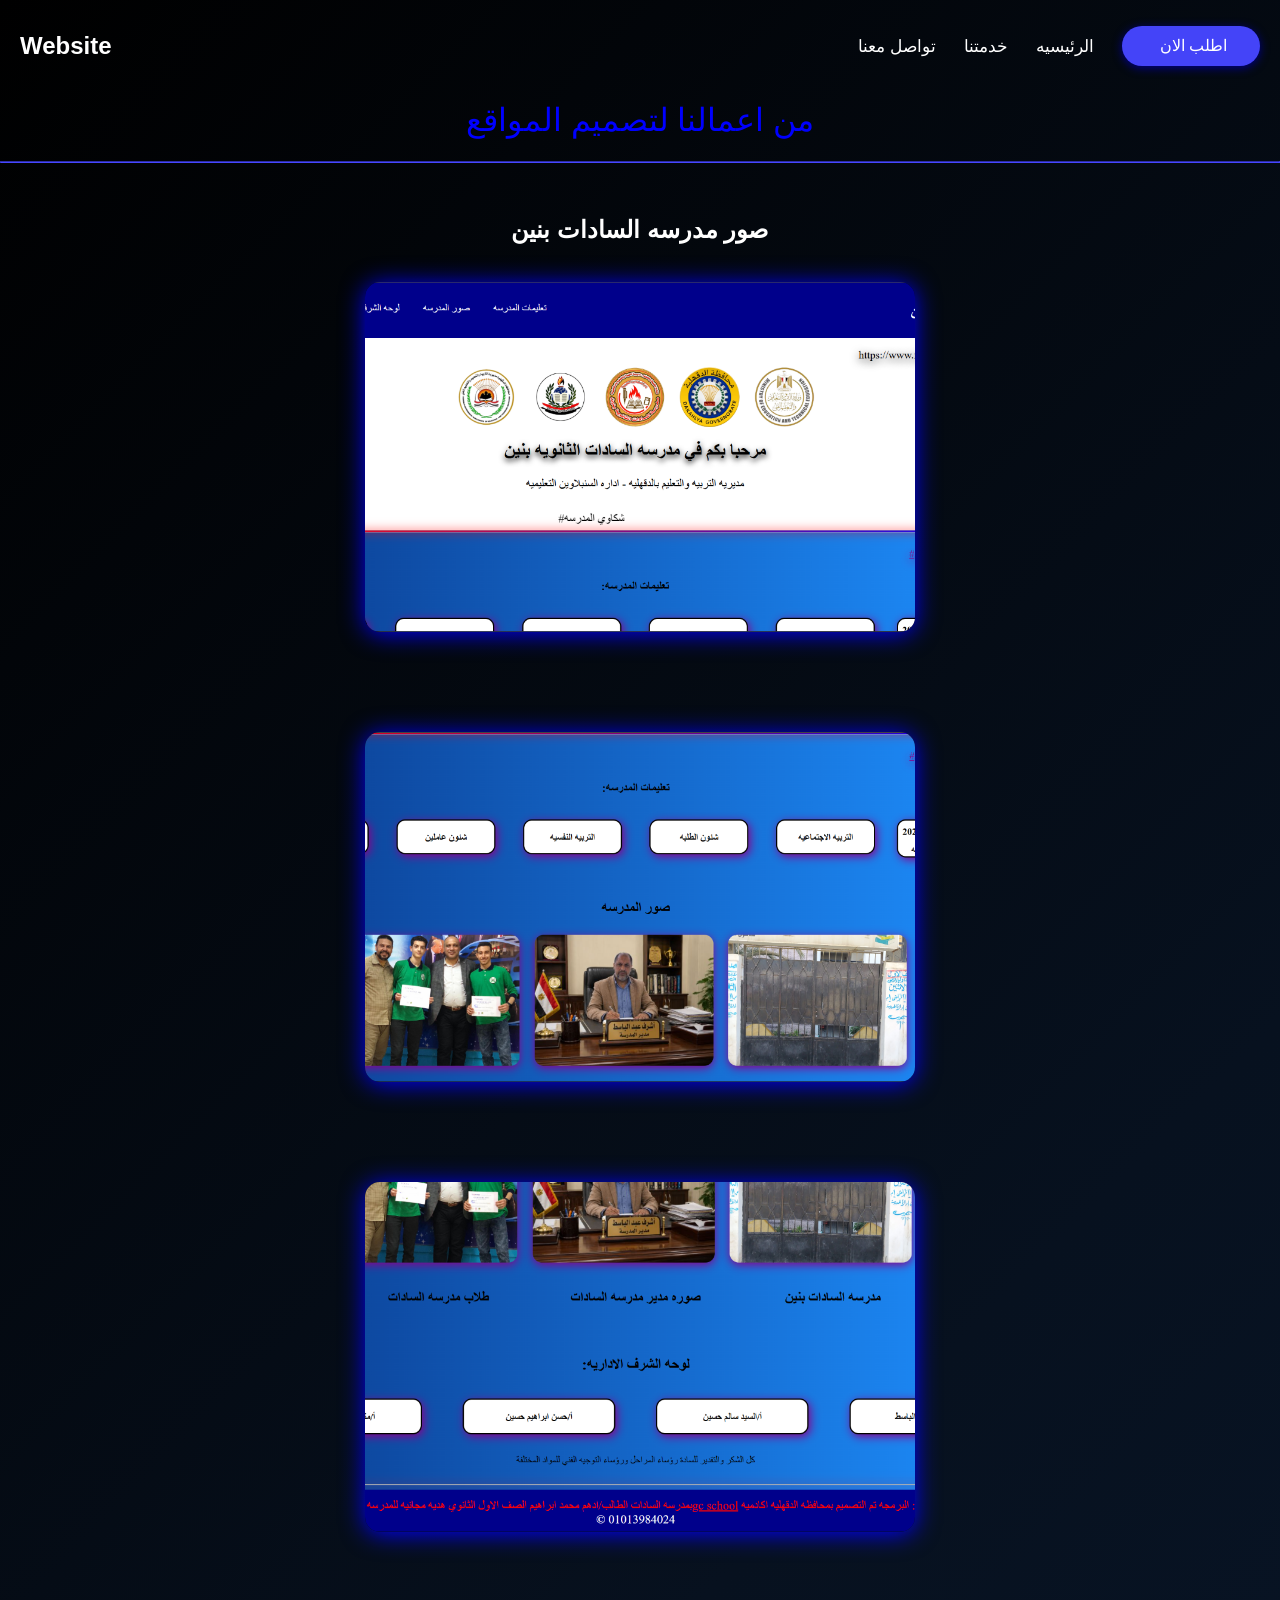
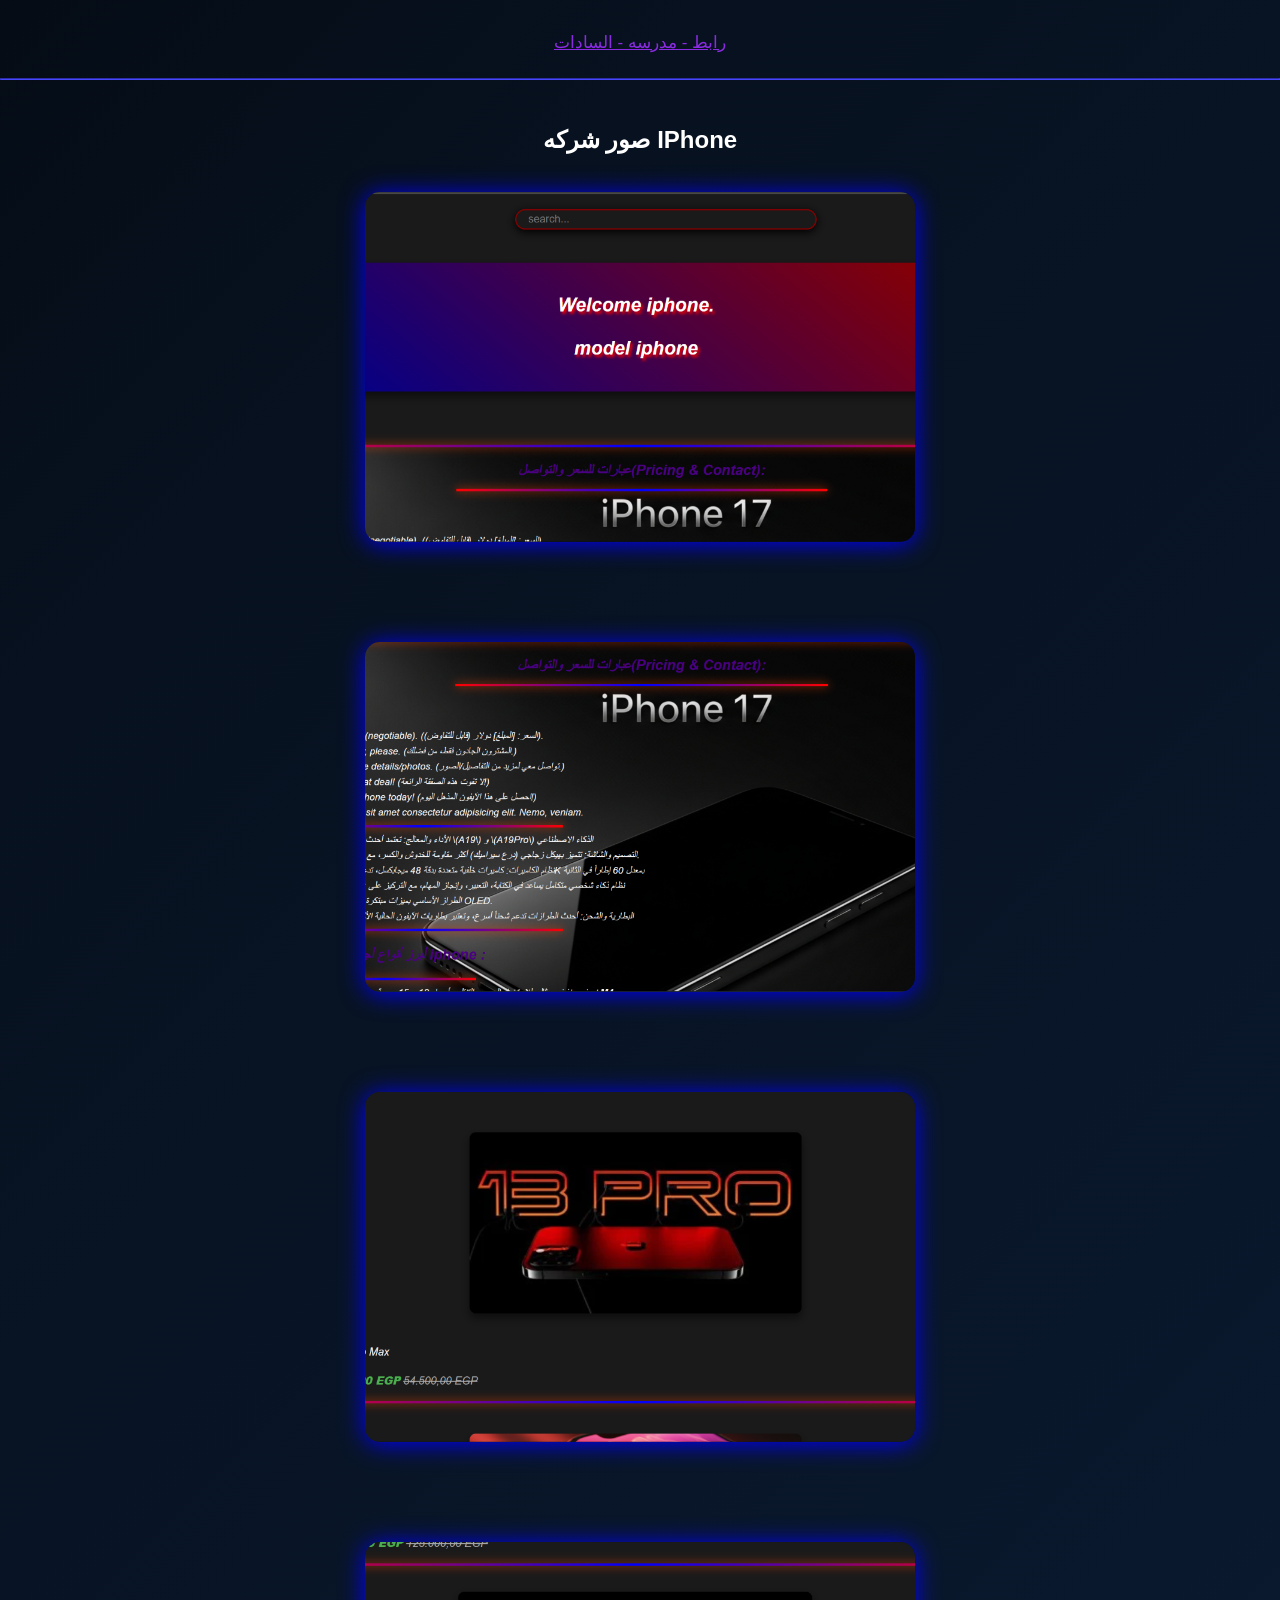
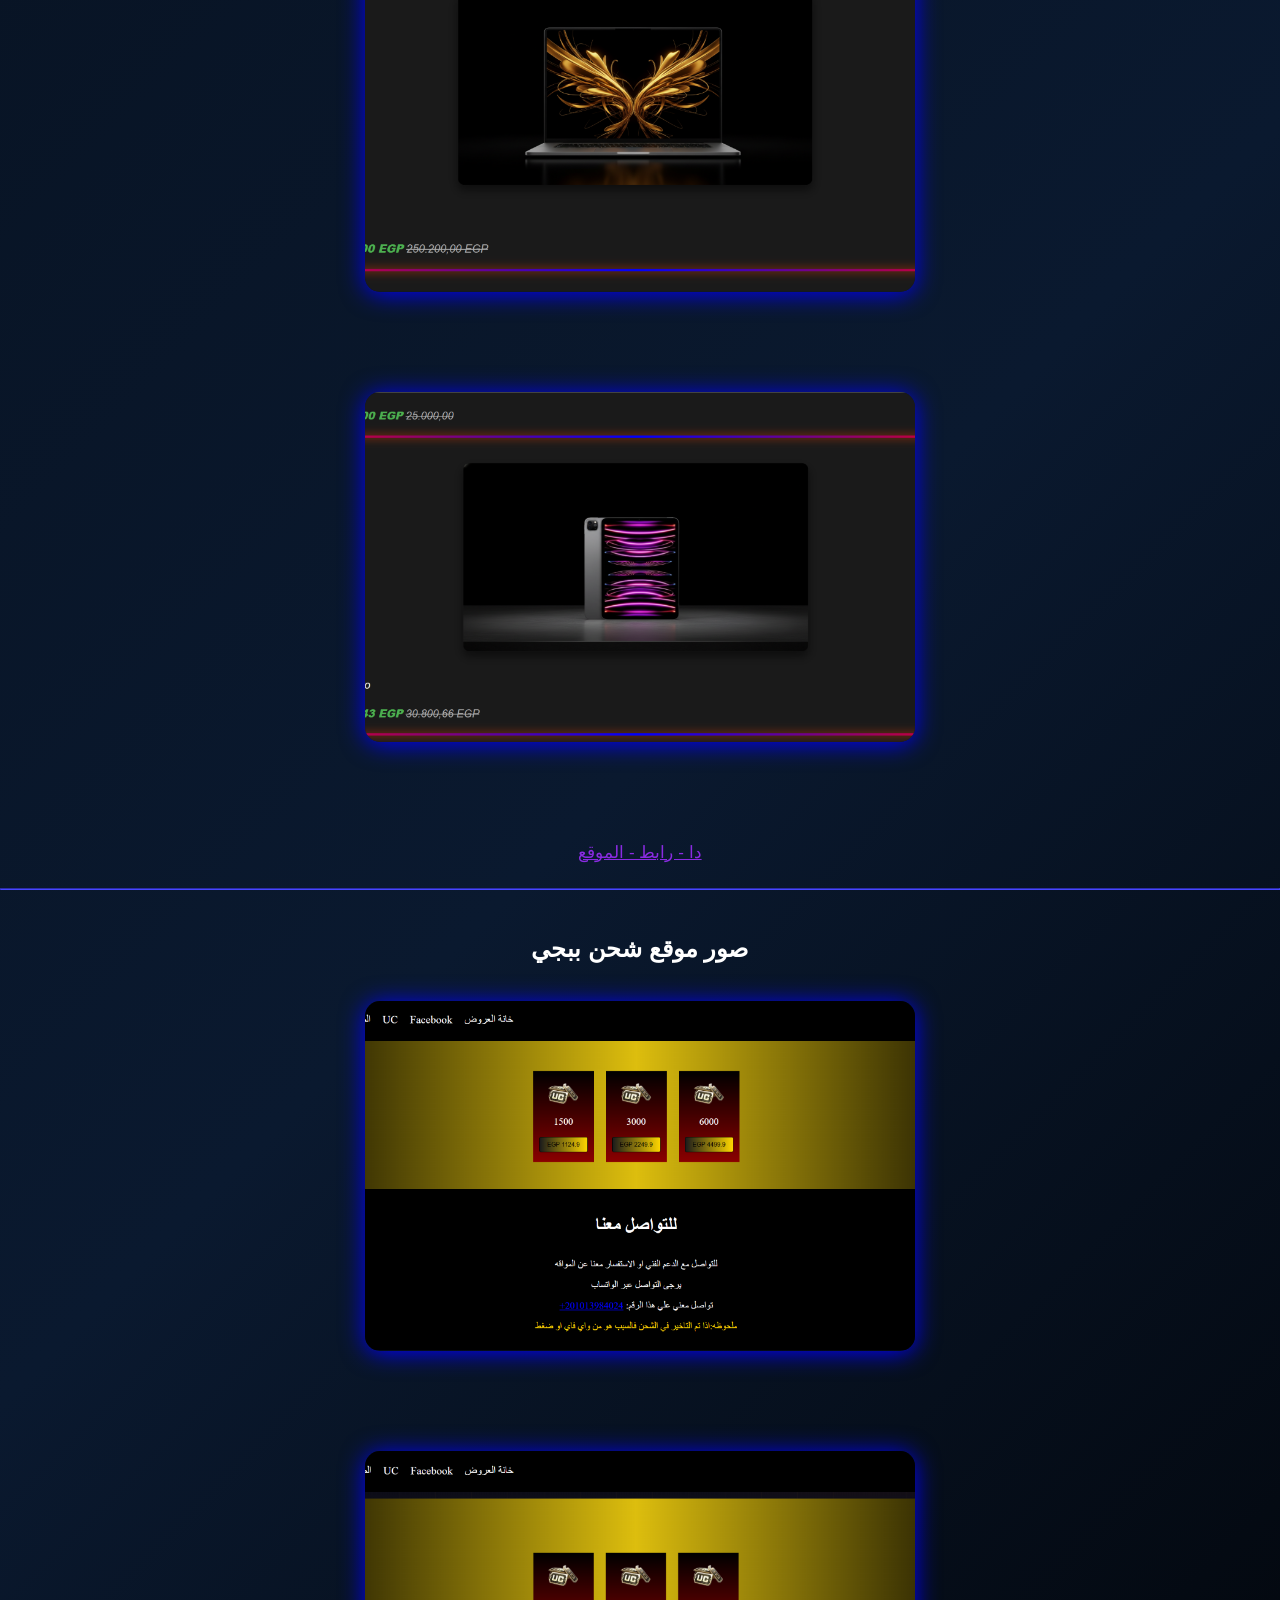
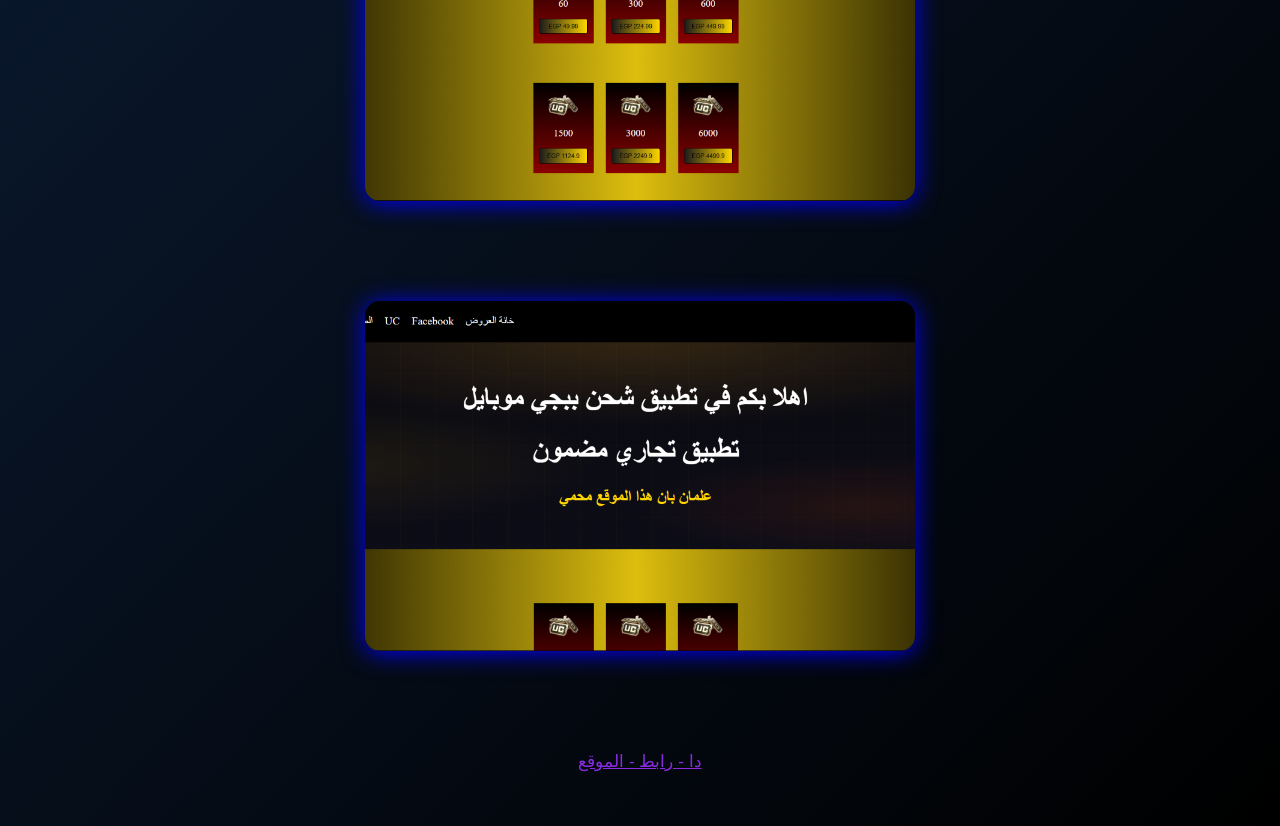
==== m.html @ 49b3e2da "dewt" ====
<!DOCTYPE html>
<html lang="ar">
<head>
    <meta charset="UTF-8">
    <meta name="viewport" content="width=device-width, initial-scale=1.0">
    <meta name="google-site-verification" content="_aU5YYXmU2YvGy8Y7TqDUoqO58o-6gWKZ0hLddtIbnk" />
    <title>Adham لانشاءالمواقع </title>
    <link rel="shortcut icon" href="favicon-16x16.png" type="image/x-icon">
    <link rel="stylesheet" href="go.css">
</head>
<body>
    <header>
    <nav class="navbar">
    <h2>Website</h2>

<div class="menu-toggle" id="menu-toggle">
☰
</div>

     <ul id="nav">
        <div class="f">
        <li><a href="" id="#u">تواصل معنا</a></li>
        
     <li><a href="https://www.gcschool.tech/">خدمتنا</a></li>
     <li><a href="index.html" >الرئيسيه</a></li>
    </div>
     <div class="cas">
     <li onclick="sendWhatsApp6()">اطلب الان</li>
     </div>
     
     </ul>
    </nav>
</header>

<h1 class="trpo">من اعمالنا لتصميم المواقع</h1>
<hr class="yuy">
<center>
<div class="er">
<h2 >صور مدرسه السادات بنين</h2>
<br>

<img class="doi" src="Screenshot 2026-05-18 142209.png" alt="">

<img class="doi" src="Screenshot 2026-05-18 142233.png" alt="">

<img class="doi" src="Screenshot 2026-05-18 142255.png" alt="">

<a class="dfg" href="https://el-sadat-school.vercel.app/">رابط - مدرسه - السادات</a>
<hr class="qw">
<br>
<h2>صور شركه IPhone</h2>
<br>
<img class="doi" src="Screenshot 2026-05-18 142635.png" alt="">

<img class="doi" src="Screenshot 2026-05-18 142654.png" alt="">

<img class="doi" src="Screenshot 2026-05-18 142712.png" alt="">

<img class="doi" src="Screenshot 2026-05-18 142740.png" alt="">

<img class="doi" src="Screenshot 2026-05-18 142755.png" alt="">
<a class="dfg" href="https://i-phone-apple.vercel.app/">دا - رابط - الموقع</a>
<hr class="qw">
<br>
<h2>صور موقع شحن ببجي</h2>
<br>


<img class="doi" src="Screenshot 2026-05-18 142606.png" alt="">

<img class="doi" src="Screenshot 2026-05-18 142522.png" alt="">

<img class="doi" src="Screenshot 2026-05-18 142456.png" alt="">


<a  class="dfg" href="https://el-bakre-store.vercel.app/">دا - رابط - الموقع</a>
<br>
<br>
<br>
<br>

</div>
</center>
<script src="ht.js"></script>
</body>
</html>
---- go.css ----
.navbar {
    display: flex;
    justify-content: space-between;
    align-items: center;
    /* background: black; */
 box-sizing: border-box;
padding: 10px 20px;
color: white;

  position: fixed;
  top: 0;
  left: 0;
  width: 100%;
  
  
}


body{
    margin: 0;
    padding: 0;
    font-family: Arial, sans-serif;
    padding-top: 80px;
    background: linear-gradient(
        135deg,
        #000000,
        #07111f,
        #0a192f,
        #000000
    );

    min-height: 100vh;
    color: white;
 
}

#nav {
    
    display: flex;
    list-style: none;
    gap: 28px;
    
}



a {
    text-decoration: none;
    color: white;
    font-size: 17px;
}

.cas {
width: 90px;
height: 20px;
background: rgb(68, 68, 248);
padding: 10px;
padding-left: 38px;
border-radius: 20px;
box-shadow: 0 2px 10px darkblue;
}

.f {
    padding-top: 10px;
    display: flex;
    gap: 28px;
}

.font {
    color: rgb(68, 68, 248);
    font-size: 17px;

     
}

.rer {
      text-align: center;

}

.e {
   margin: 0;
    font-size: 50px;
    /* font-weight: 200; */
    transform: scaleX(1.0);
}

.m {
    color: rgb(68, 68, 248);
    margin: 0;
}

.g {
   
    color: dimgray;
}

.j {
    color: dimgray;
    
}

.u {
    margin: 0;
}


.uo {
    width: 130px;
    height: 30px;
    background: rgb(68, 68, 248);
    padding-top: 15px;
    border-radius: 10px;
}

.l {
    align-items: center;
/* flex-wrap: wrap; */
justify-content: center;
gap: 20px;
    display: flex;
}

.ws {
    border: 1px solid white;
    width: 130px;
    height: 30px;
    border-radius: 10px;
    
    padding-top: 15px;
}

.ops {
    font-size: 23px;
    text-align: center;
    margin: 0;
}

.vo {
    width: 2%;
    border-color: rgb(68, 68, 248);
}



.p {
    text-align: left;
    padding-left: 100px;
}

.box{
    width: 250px;
    padding: 20px;
    background: rgba(255,255,255,0.03);
    border-radius: 20px;
    border: 1px solid rgba(255,255,255,0.1);
    /* backdrop-filter: blur(10px); */
}

.features{
    display: flex;
    justify-content: center;
    gap: 40px;
    flex-wrap: wrap;
    text-align: center;
    padding-right: 50px;
}

.box{
    width: 250px;
    color: white;
}

.menu-toggle{
    display: none;
    font-size: 30px;
    color: white;
    cursor: pointer;
}
.trpo {
    text-align: center;
    /* padding-top: 10px; */
    font-weight: 200;
    color: blue;
}

.doi {
     width: 550px;
     height: 350px;
     border-radius: 15px;
     box-shadow: 0 2px 25px blue;
    display: block;
     margin-bottom: 100px;
     transition: transform  0.3s ease-in-out;
     object-fit: cover;
     
}

.doi:hover {
    transform: scale(1.05);
}


.er {
    padding-top: 25px;
  
    
}

.dfg {
    color:blueviolet;
    text-decoration:underline;
    
    
}
.qw {
    border-color: rgb(68, 68, 248);
    
    margin-top: 25px;
}

.yuy {
    border-color: rgb(68, 68, 248);
}
/* موبايل */
@media(max-width:768px){

    .menu-toggle{
        display: block;
    }

    .navbar{
    background: black;
    z-index: 999;
    transition: all 0.9s ease-in-out; 
    box-shadow: 0 5px 15px blue;
}


.trpo {
    padding-top: 25px; 
}


    #nav{
        display: none;
        flex-direction: column;
        background: black;
        position: absolute;
        align-items: center;
        top: 70px;
        right: 0;
        width: 90%;
        padding: 20px;
        justify-content: center;
        text-align: center;
    }

    .doi {
        width: 350px;
        height: 250px;
    }

    .cas {
        width: 120px;
        padding-left: 10px;
    }

    #nav.active{
        display: flex;
    }

    .f{
        display: flex;
        flex-direction: column;
        gap: 20px;
        
    }

 
 
    .features {
        padding-right: 5px;
        padding-bottom: 35px;
    }

}
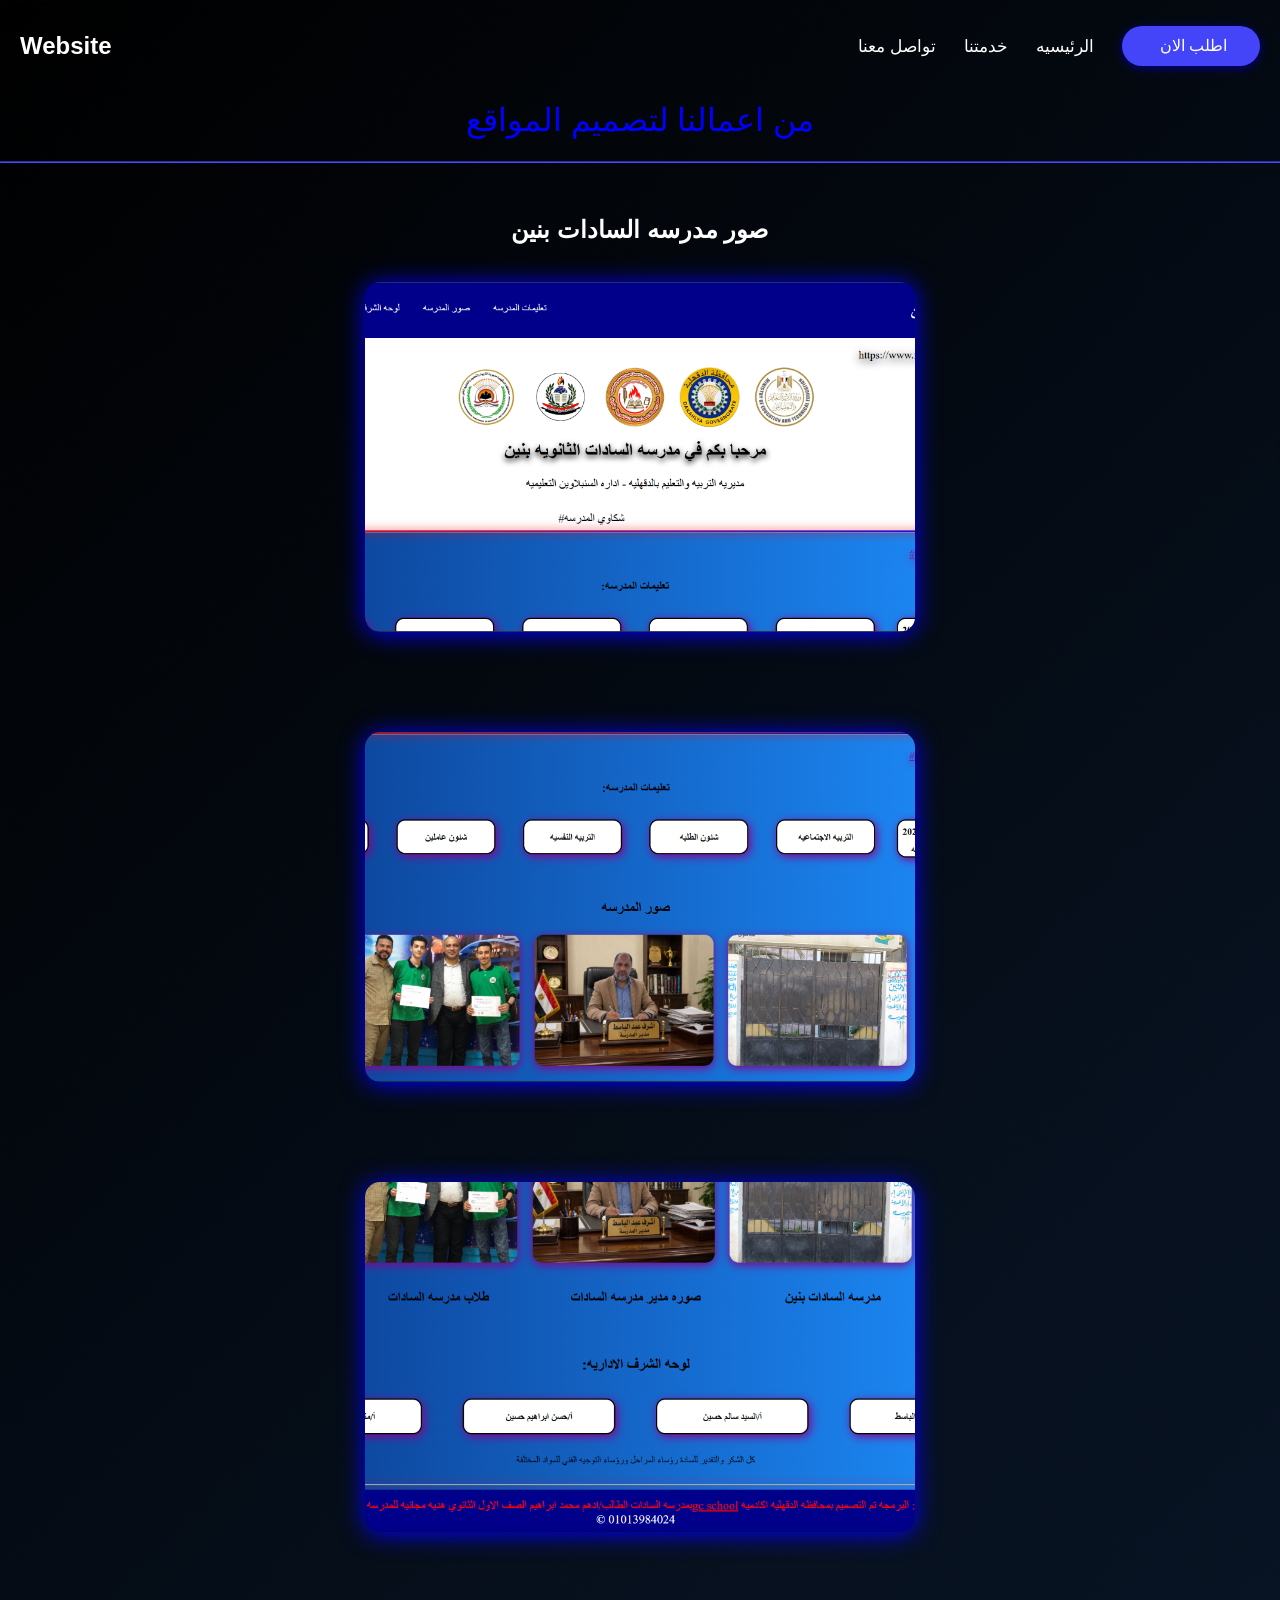
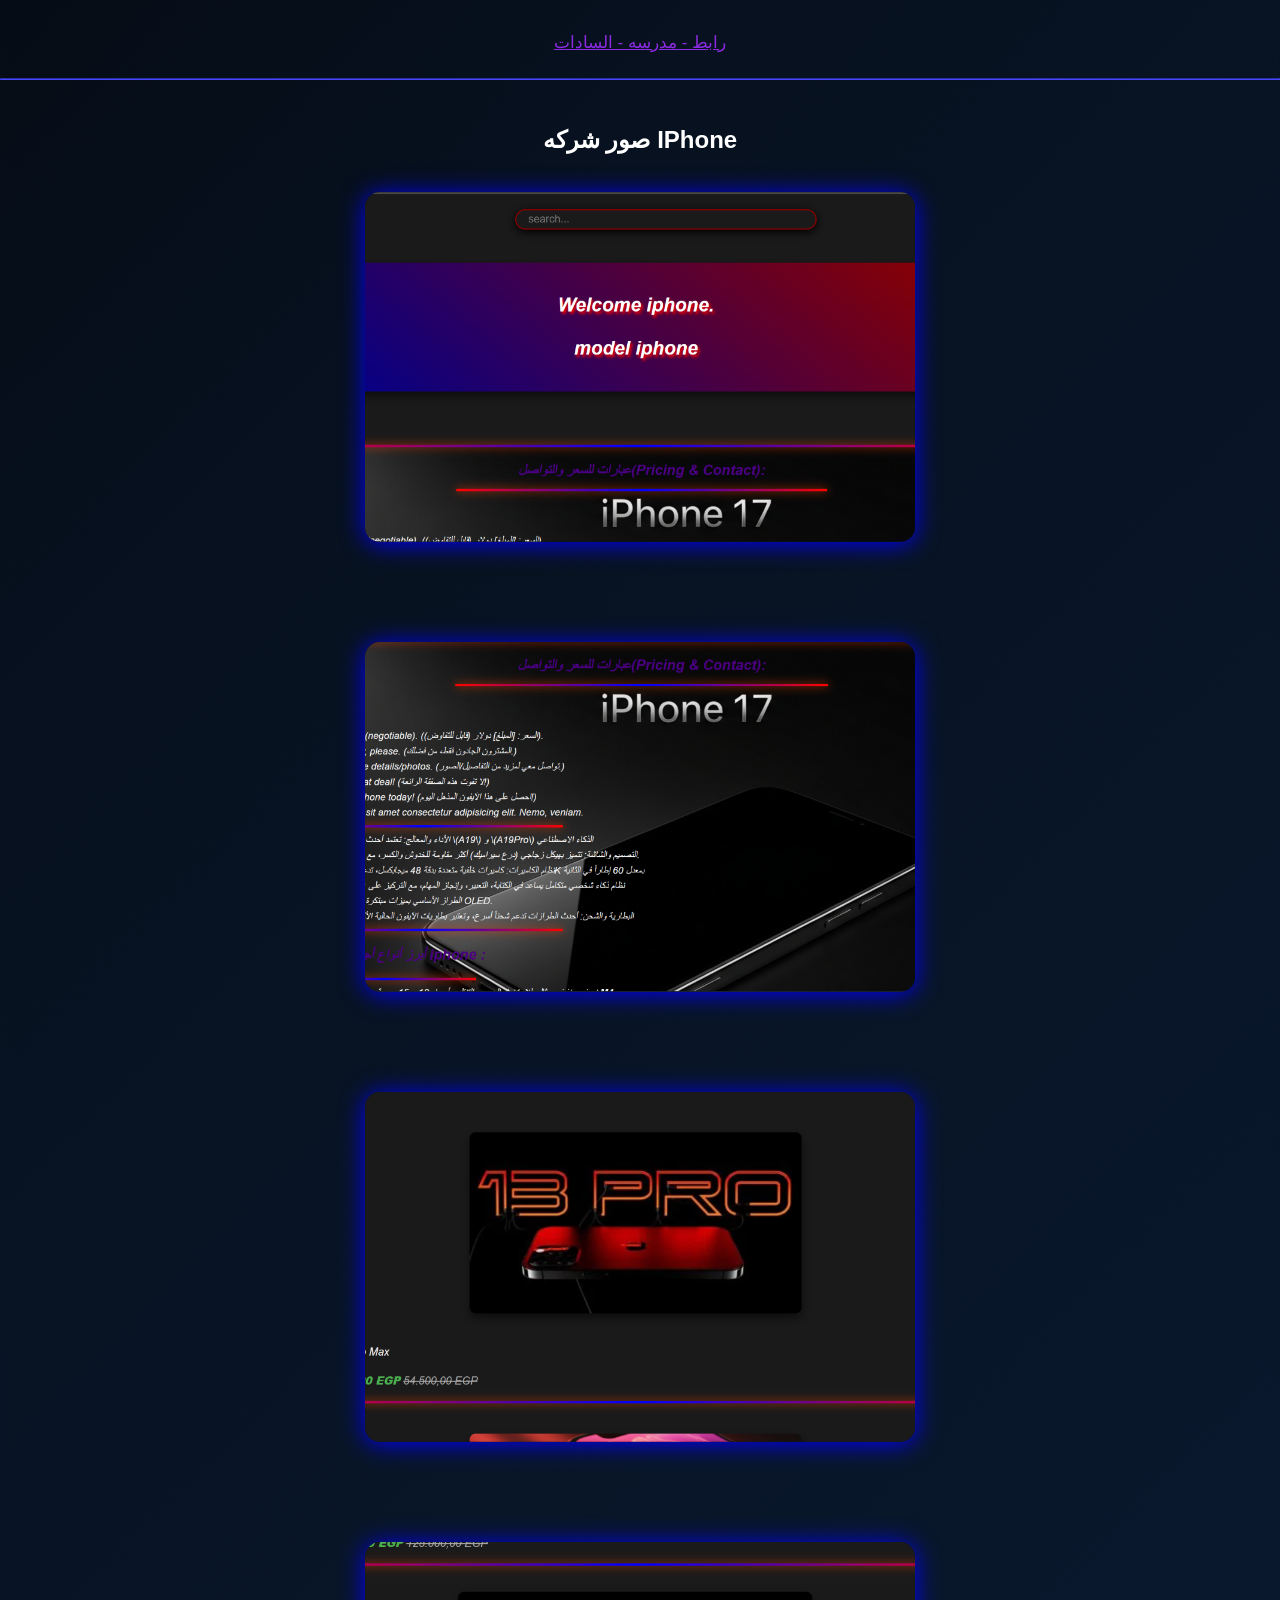
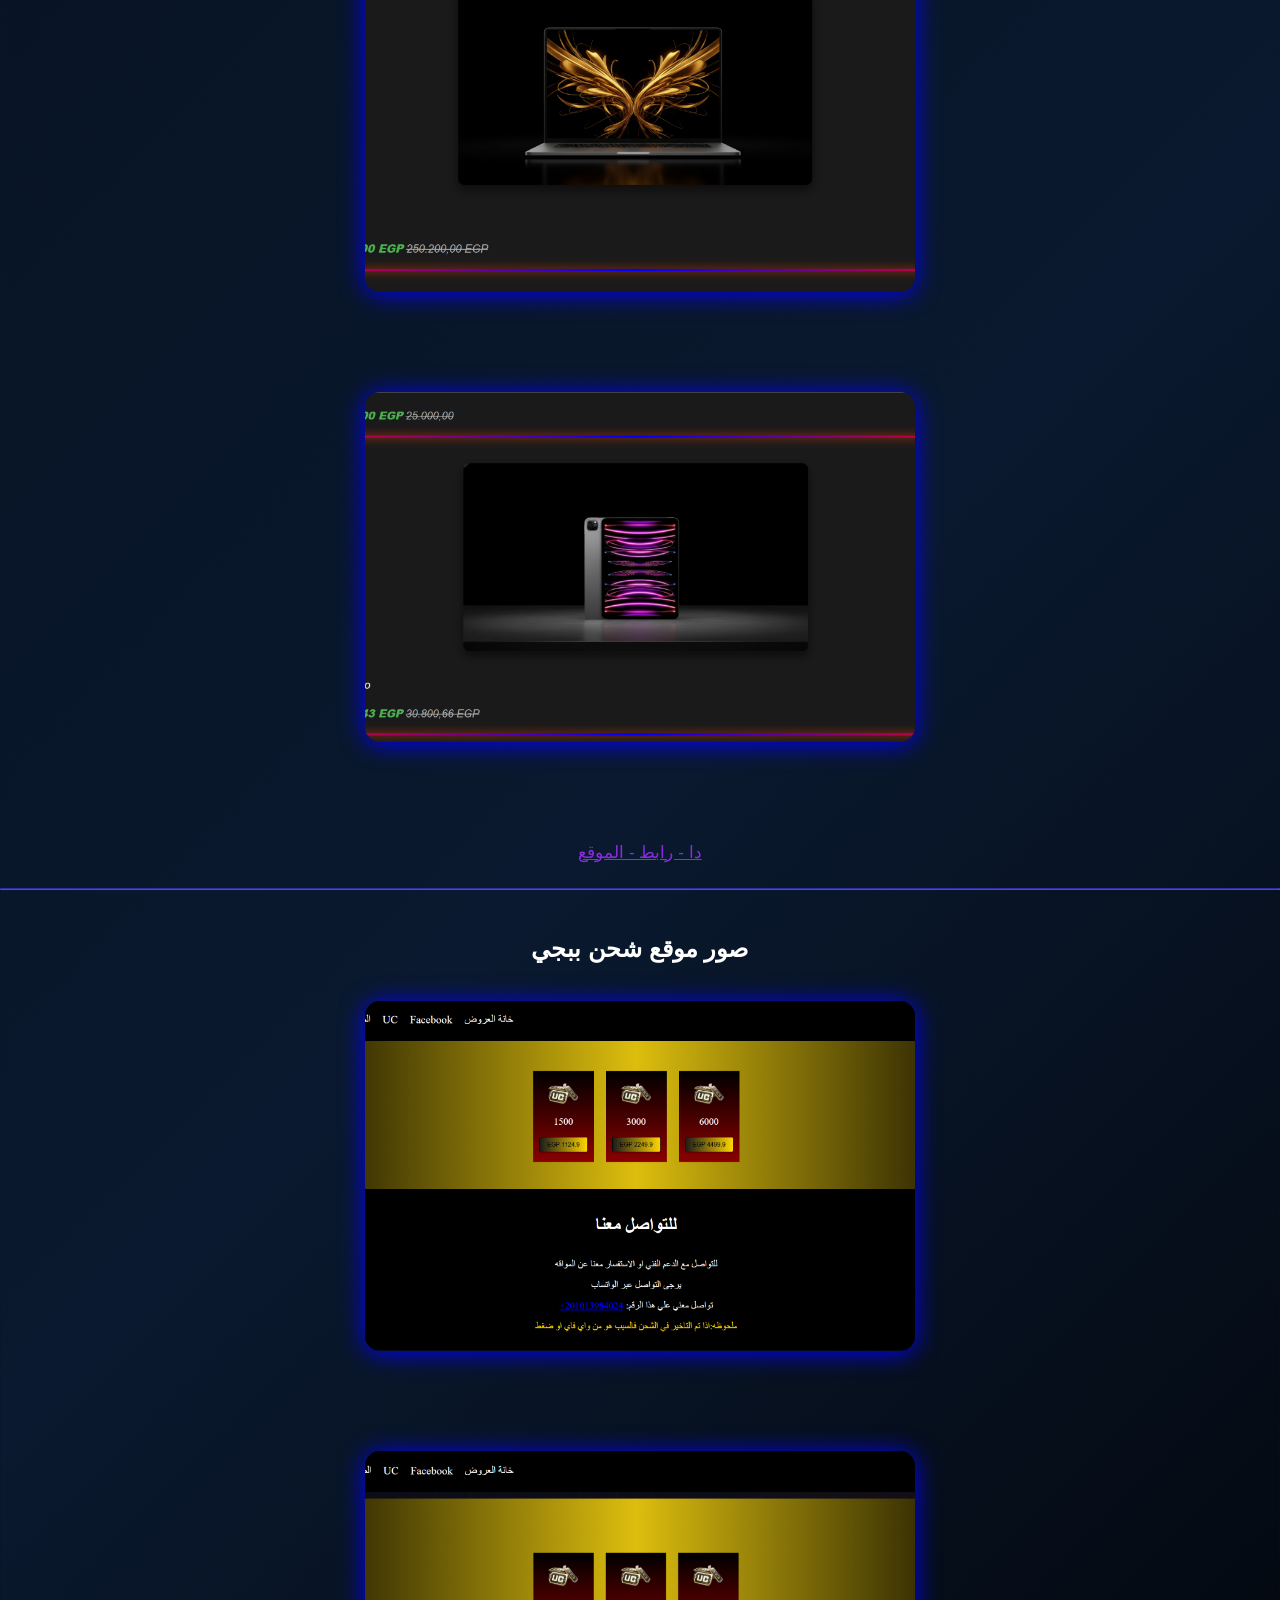
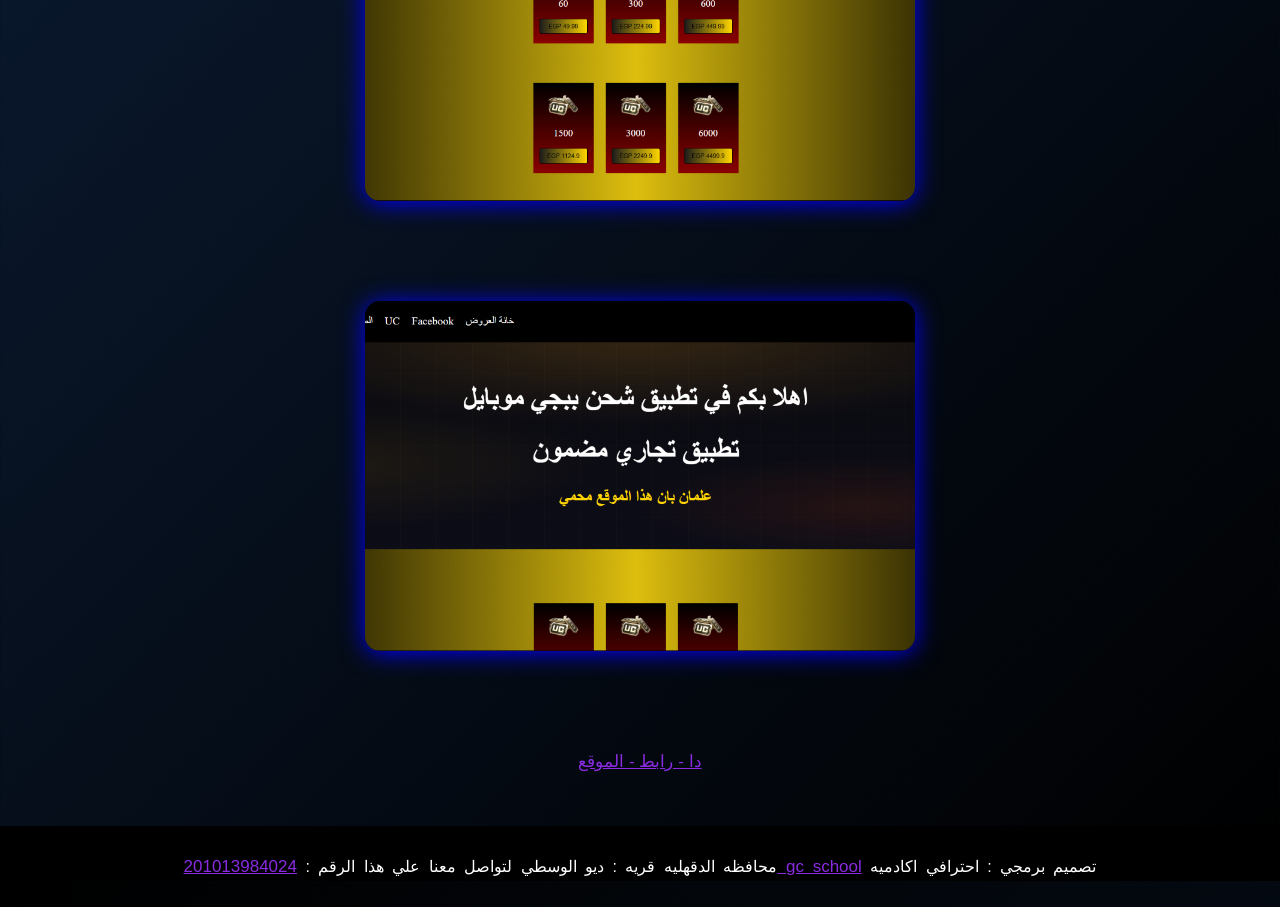
==== commit 19e3f55d: "cssd" ====
--- a/m.html
+++ b/m.html
@@ -78,7 +78,9 @@
 <br>
 <br>
 <br>
-
+<footer>
+    <p class="fre">محافظه الدقهليه قريه : ديو الوسطي لتواصل معنا علي هذا الرقم : <a class="dfg" href=""onclick="sendWhatsApp5()">201013984024</a><a class="dfg" href="https://www.gcschool.tech/"> gc school</a> تصميم برمجي : احترافي اكادميه </p>
+</footer>
 </div>
 </center>
 <script src="ht.js"></script>
--- a/go.css
+++ b/go.css
@@ -210,8 +210,13 @@
 .dfg {
     color:blueviolet;
     text-decoration:underline;
-    
-    
+    transition: all  0.6s ease-in;
+    
+}
+
+.dfg:hover {
+    color: red;
+    transform: scale(1.05);
 }
 .qw {
     border-color: rgb(68, 68, 248);
@@ -221,6 +226,18 @@
 
 .yuy {
     border-color: rgb(68, 68, 248);
+}
+footer {
+    background: black;
+    height: 50px;
+    padding-top: 5px;
+}
+
+.fre {
+    
+  word-spacing: 4px;
+ height: 50px;
+padding-top: 10px;
 }
 /* موبايل */
 @media(max-width:768px){
@@ -257,8 +274,8 @@
     }
 
     .doi {
-        width: 350px;
-        height: 250px;
+        width: 300px;
+        height: 230px;
     }
 
     .cas {
@@ -277,7 +294,9 @@
         
     }
 
- 
+    .fre {
+        box-shadow: 0 0 25px blue;
+    } 
  
     .features {
         padding-right: 5px;
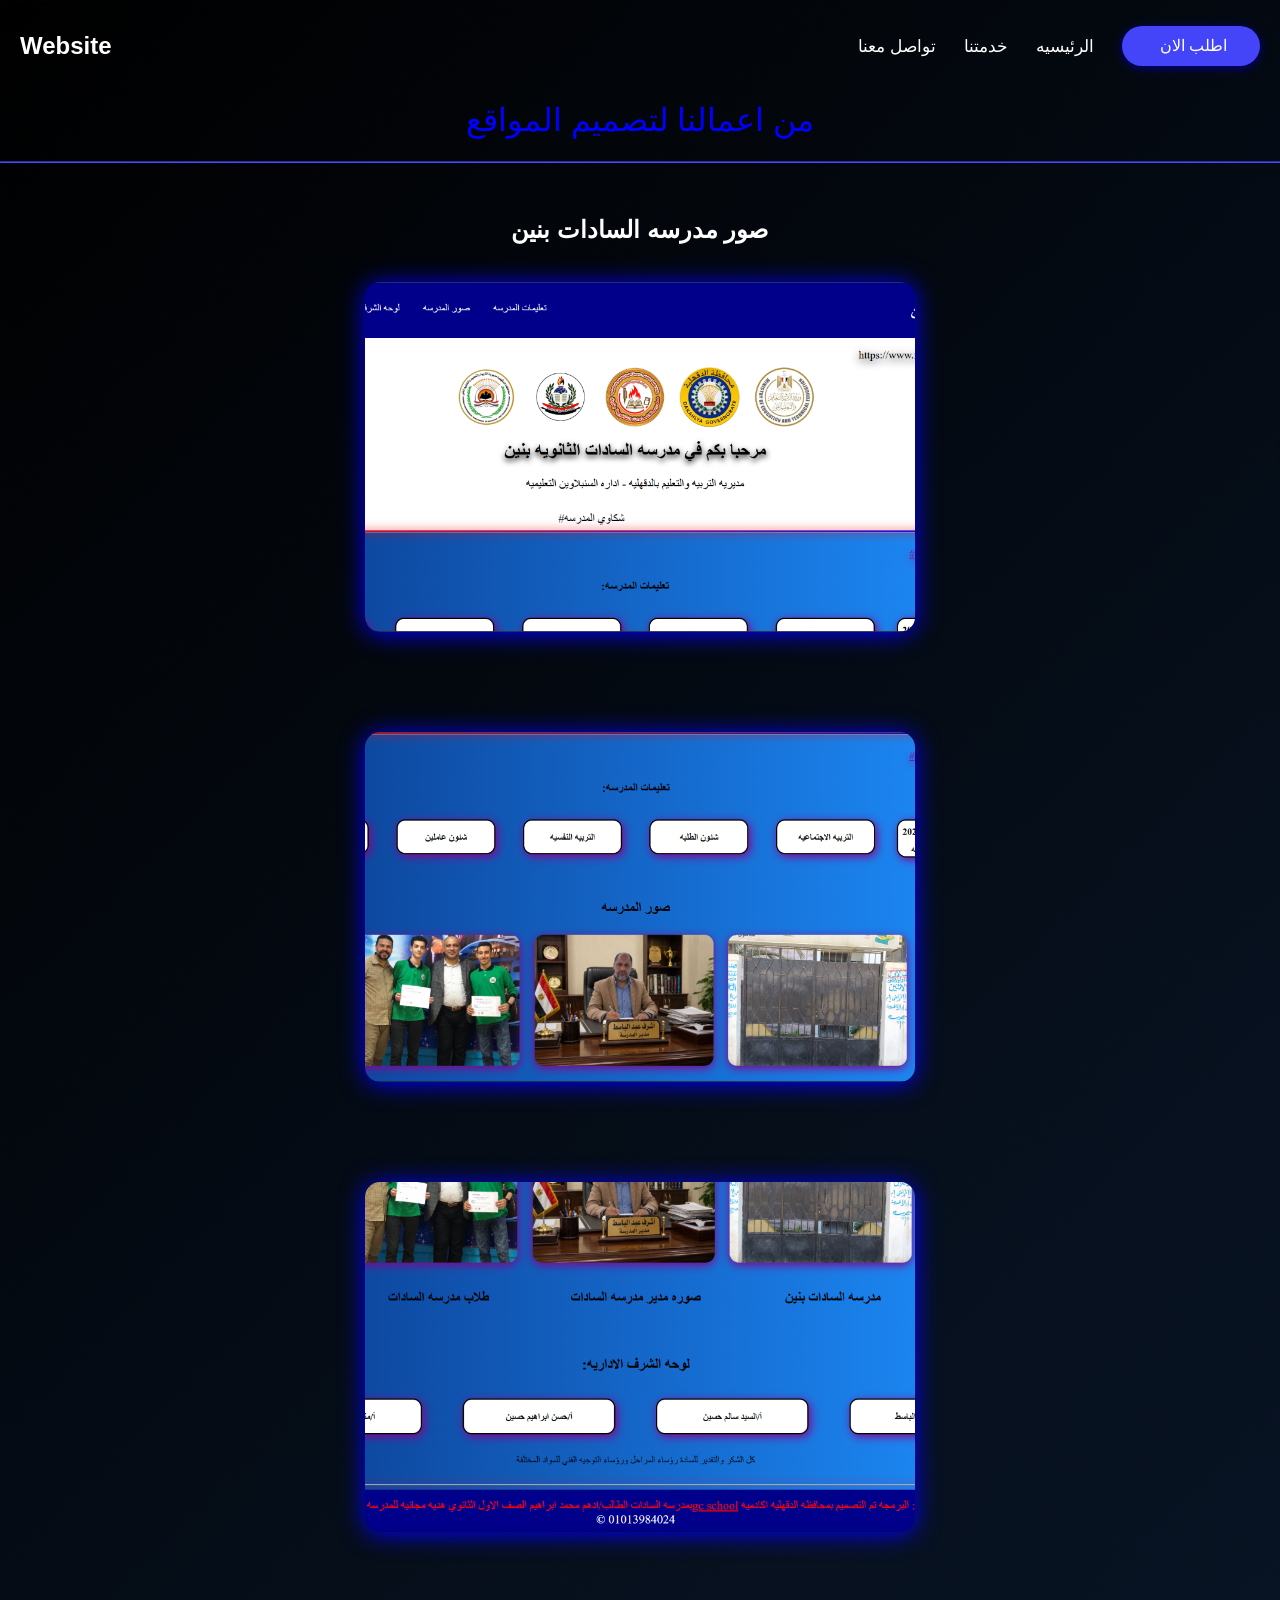
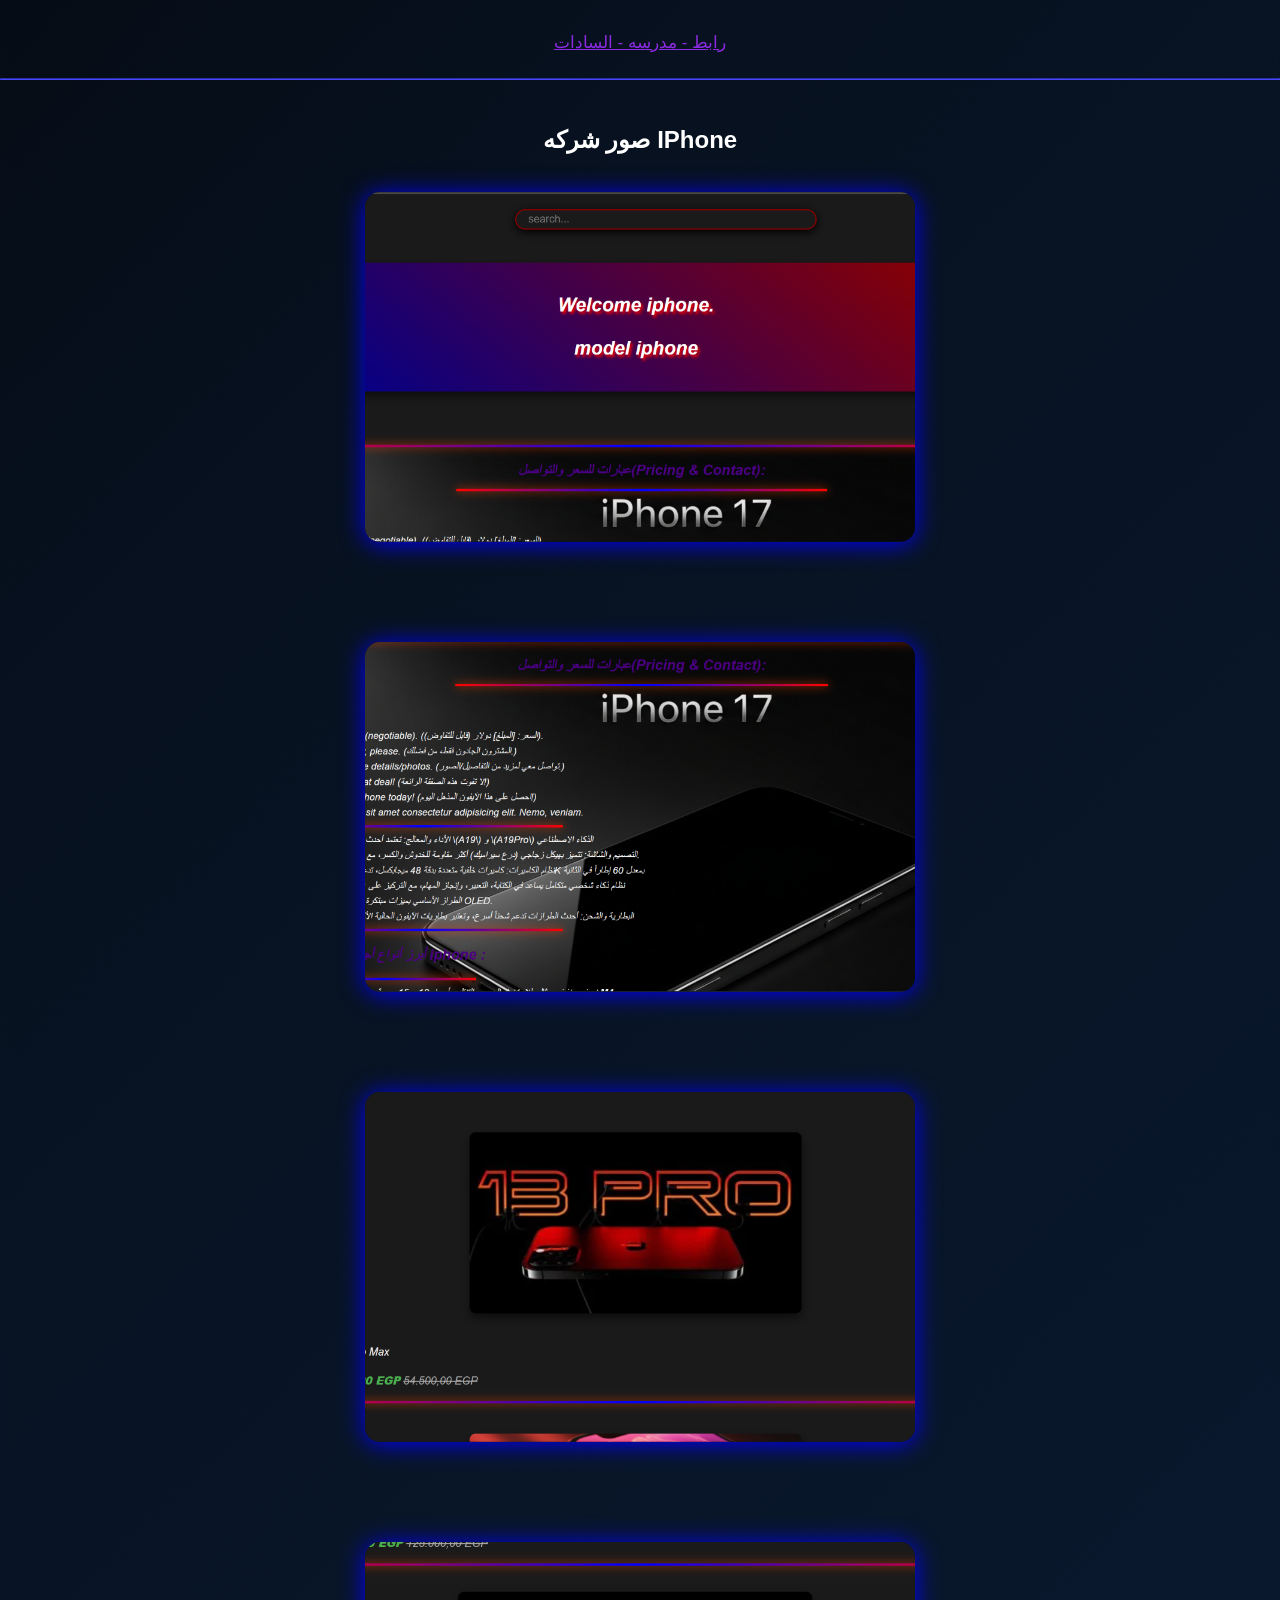
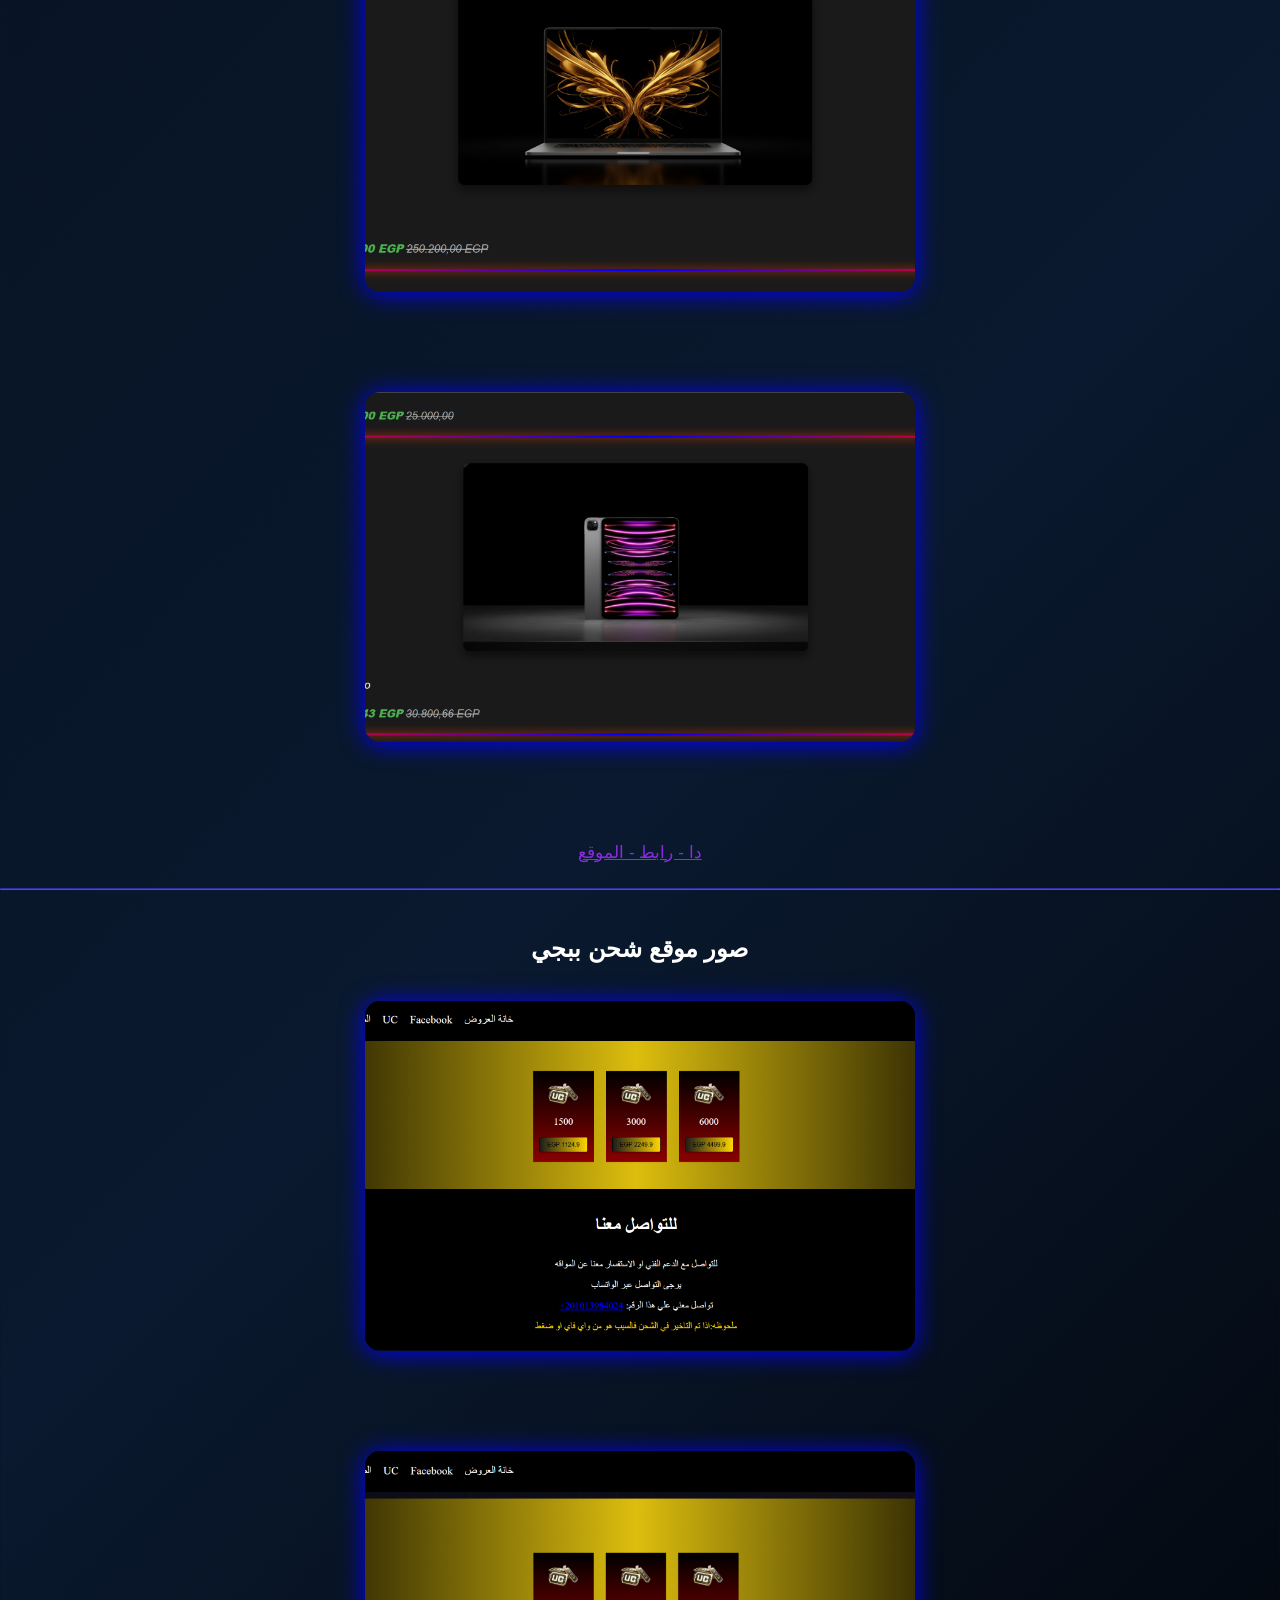
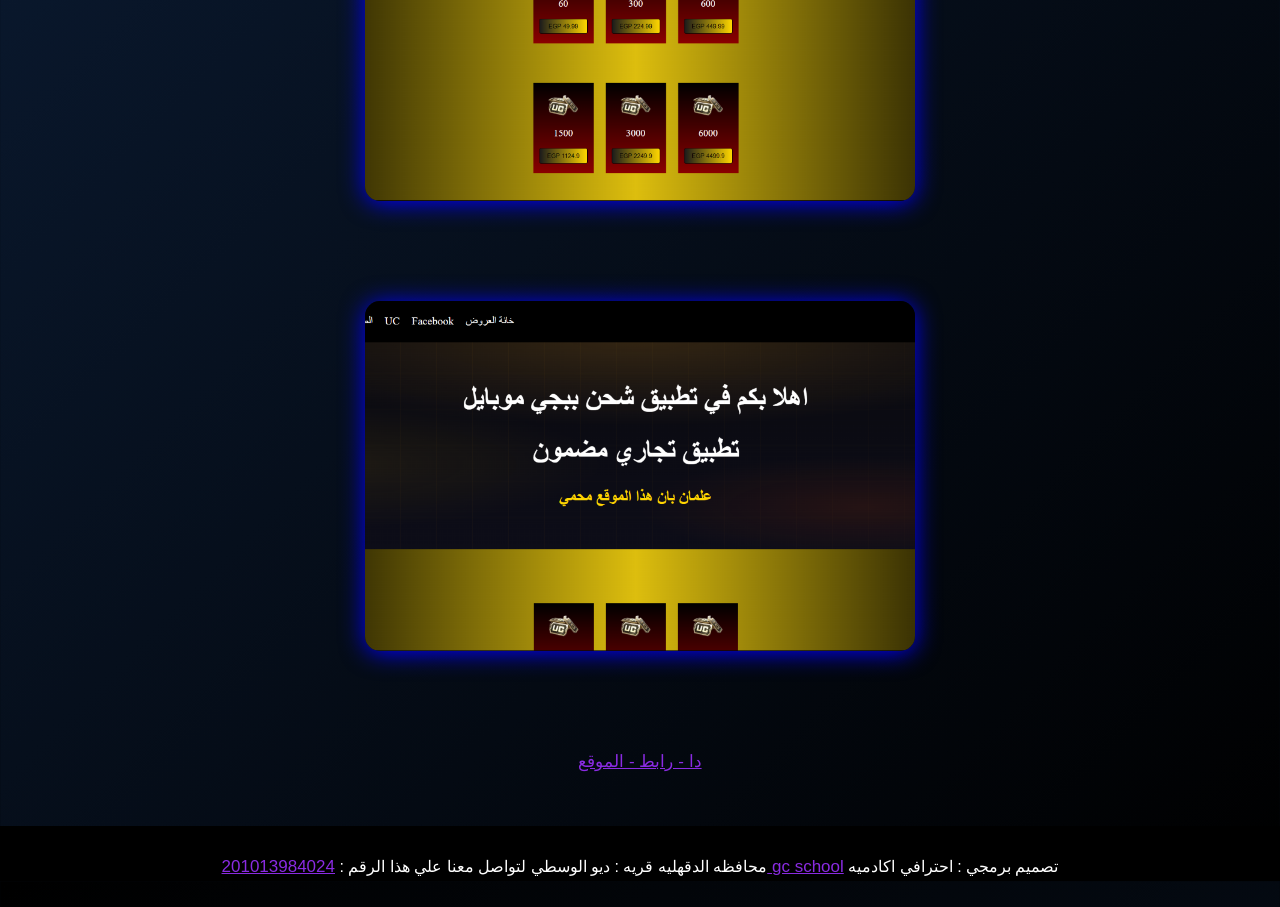
==== commit 033f123c: "tyur" ====
--- a/m.html
+++ b/m.html
@@ -79,7 +79,7 @@
 <br>
 <br>
 <footer>
-    <p class="fre">محافظه الدقهليه قريه : ديو الوسطي لتواصل معنا علي هذا الرقم : <a class="dfg" href=""onclick="sendWhatsApp5()">201013984024</a><a class="dfg" href="https://www.gcschool.tech/"> gc school</a> تصميم برمجي : احترافي اكادميه </p>
+    <p class="fre">محافظه الدقهليه قريه : ديو الوسطي لتواصل معنا علي هذا الرقم : <a class="dfg" onclick="sendWhatsApp5()">201013984024</a><a class="dfg" href="https://www.gcschool.tech/"> gc school</a> تصميم برمجي : احترافي اكادميه </p>
 </footer>
 </div>
 </center>
--- a/go.css
+++ b/go.css
@@ -231,11 +231,12 @@
     background: black;
     height: 50px;
     padding-top: 5px;
+    text-align: center;
 }
 
 .fre {
     
-  word-spacing: 4px;
+  
  height: 50px;
 padding-top: 10px;
 }
@@ -294,9 +295,14 @@
         
     }
 
-    .fre {
-        box-shadow: 0 0 25px blue;
-    } 
+     footer{
+    padding: 15px;
+  }
+
+  footer p{
+    font-size: 14px;
+    line-height: 25px;
+  }
  
     .features {
         padding-right: 5px;
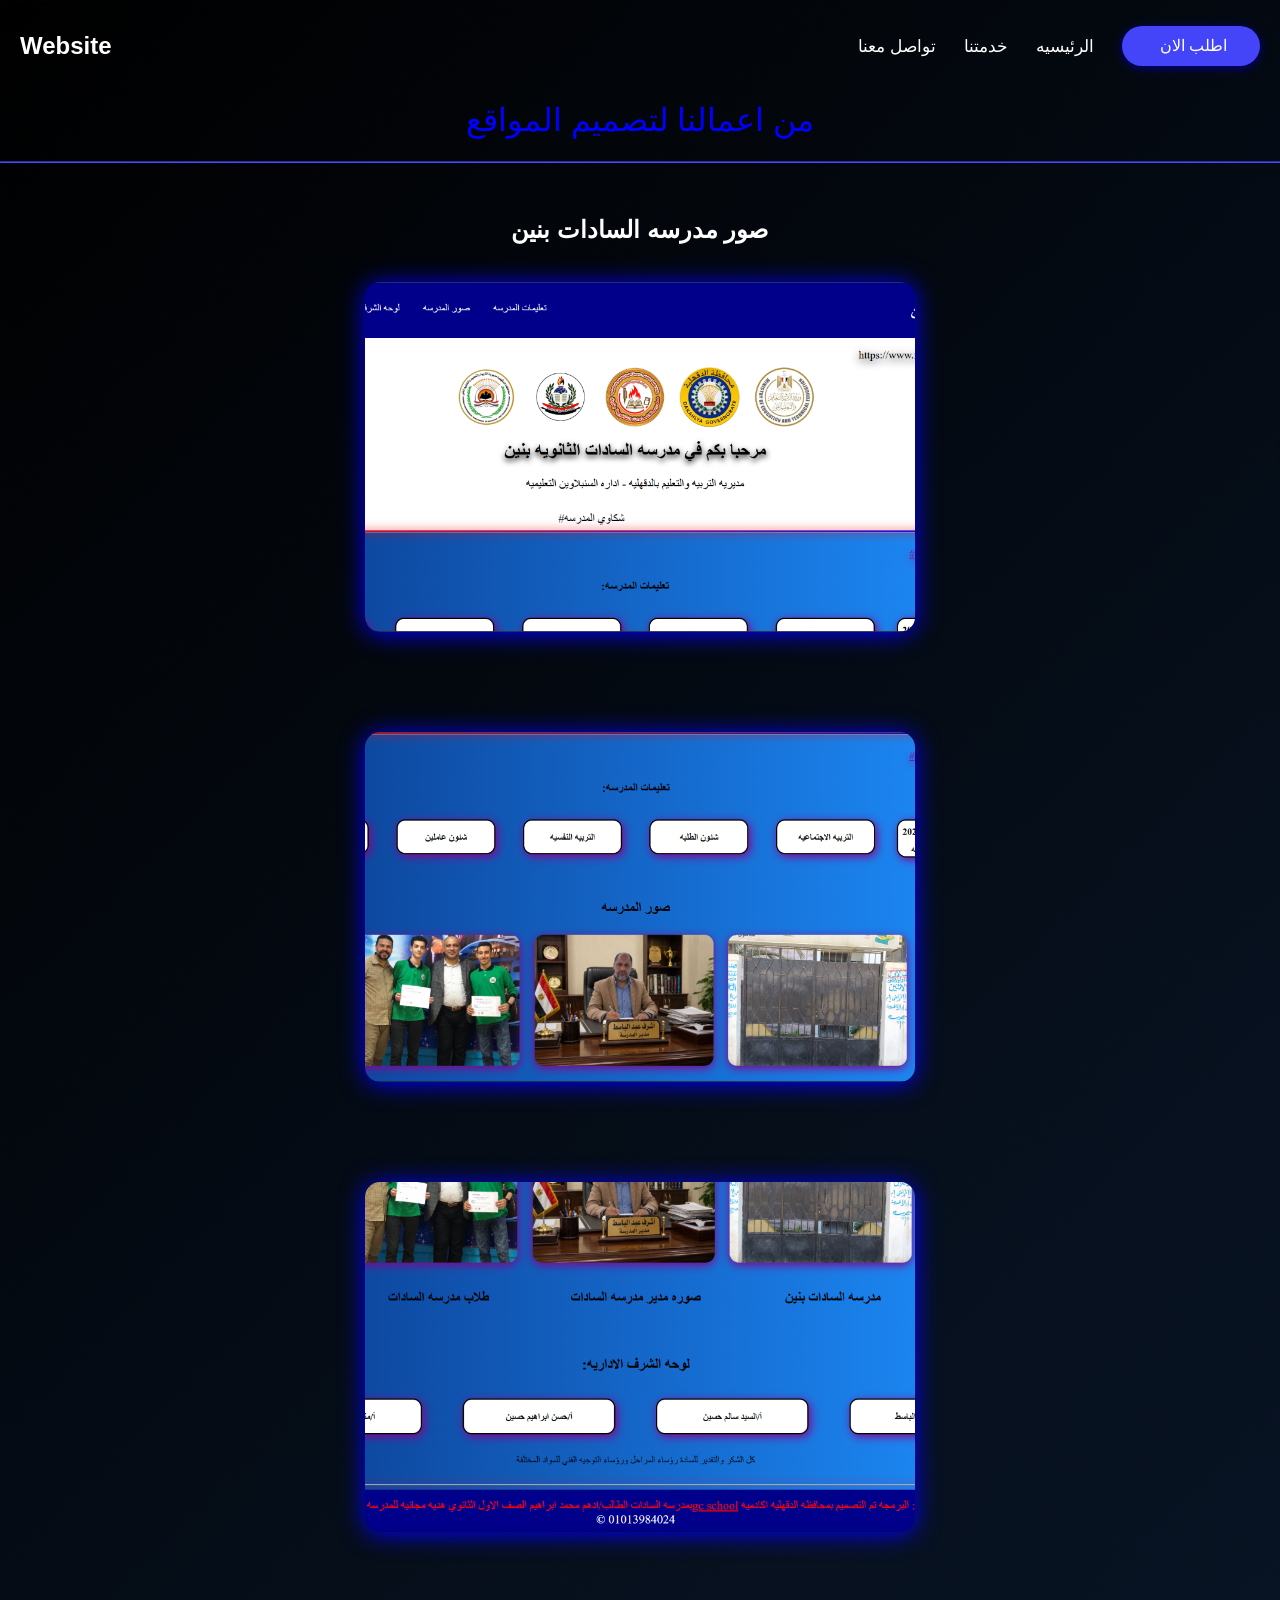
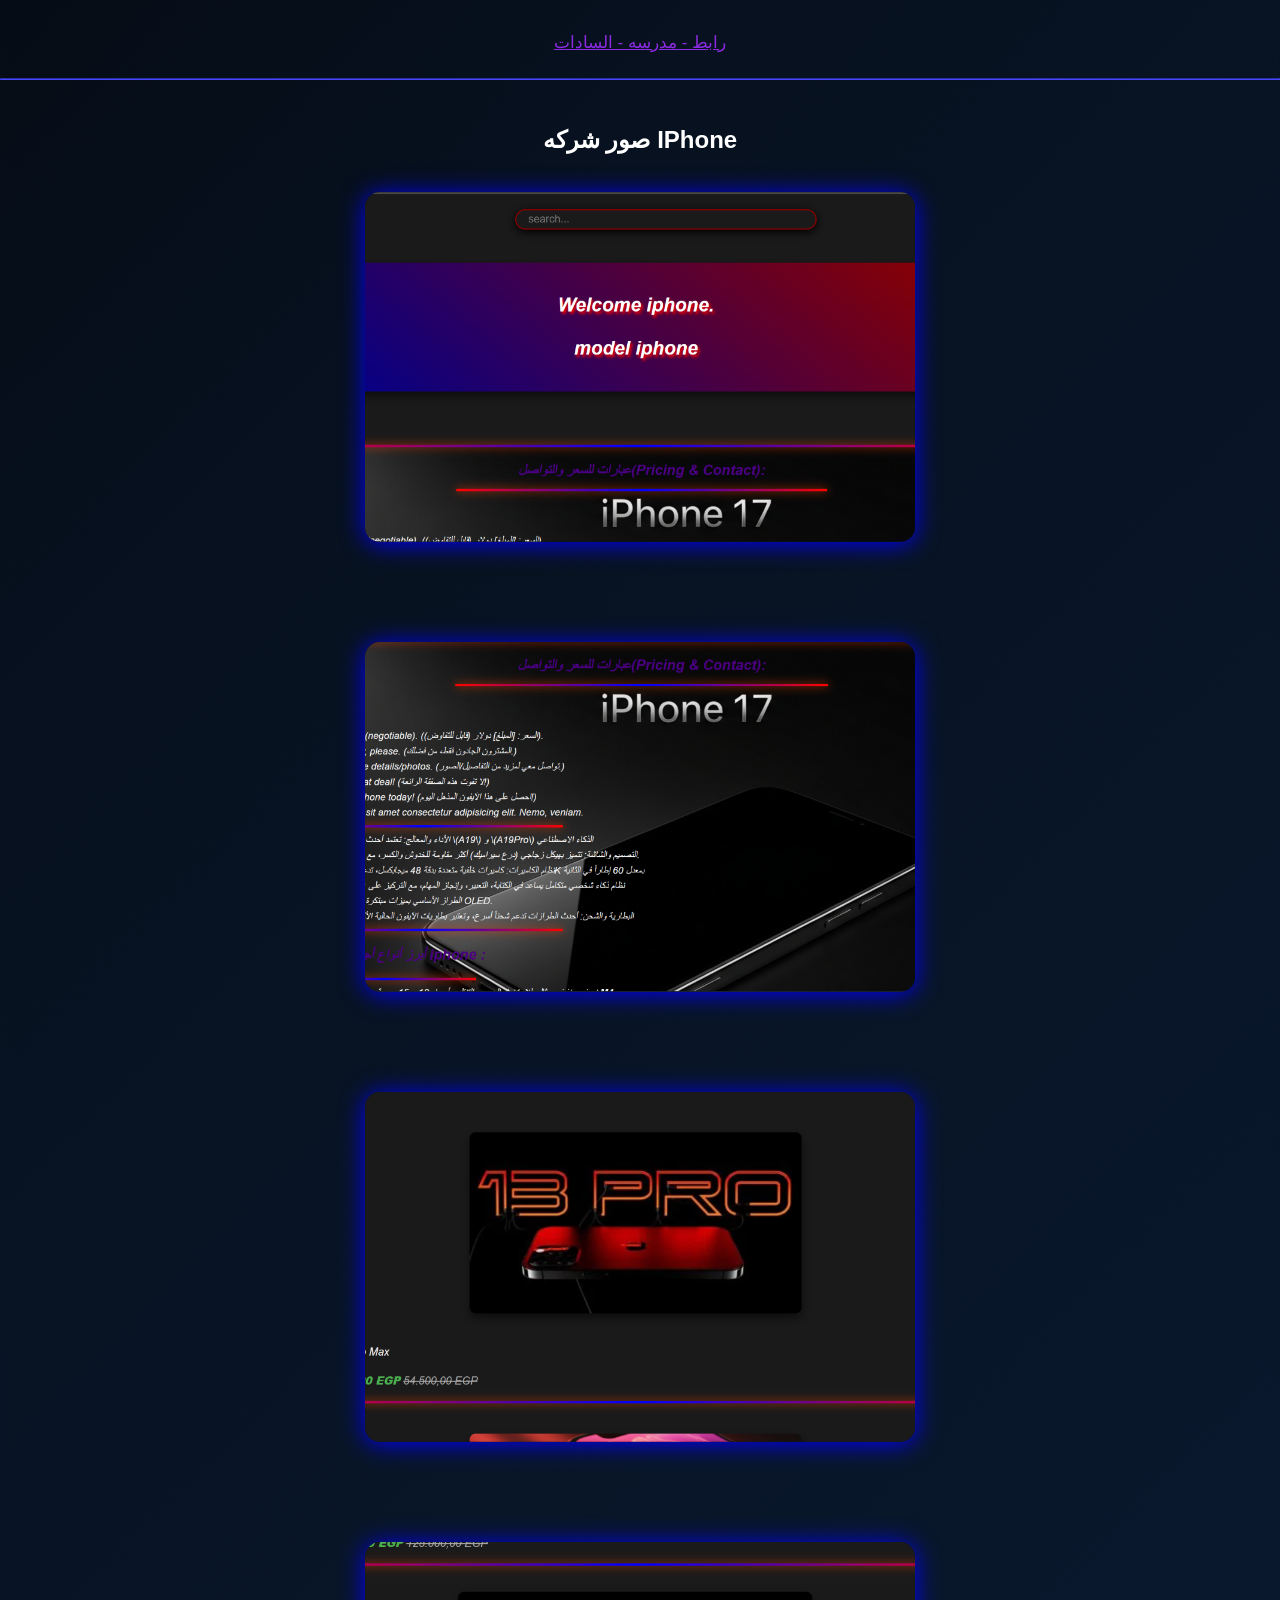
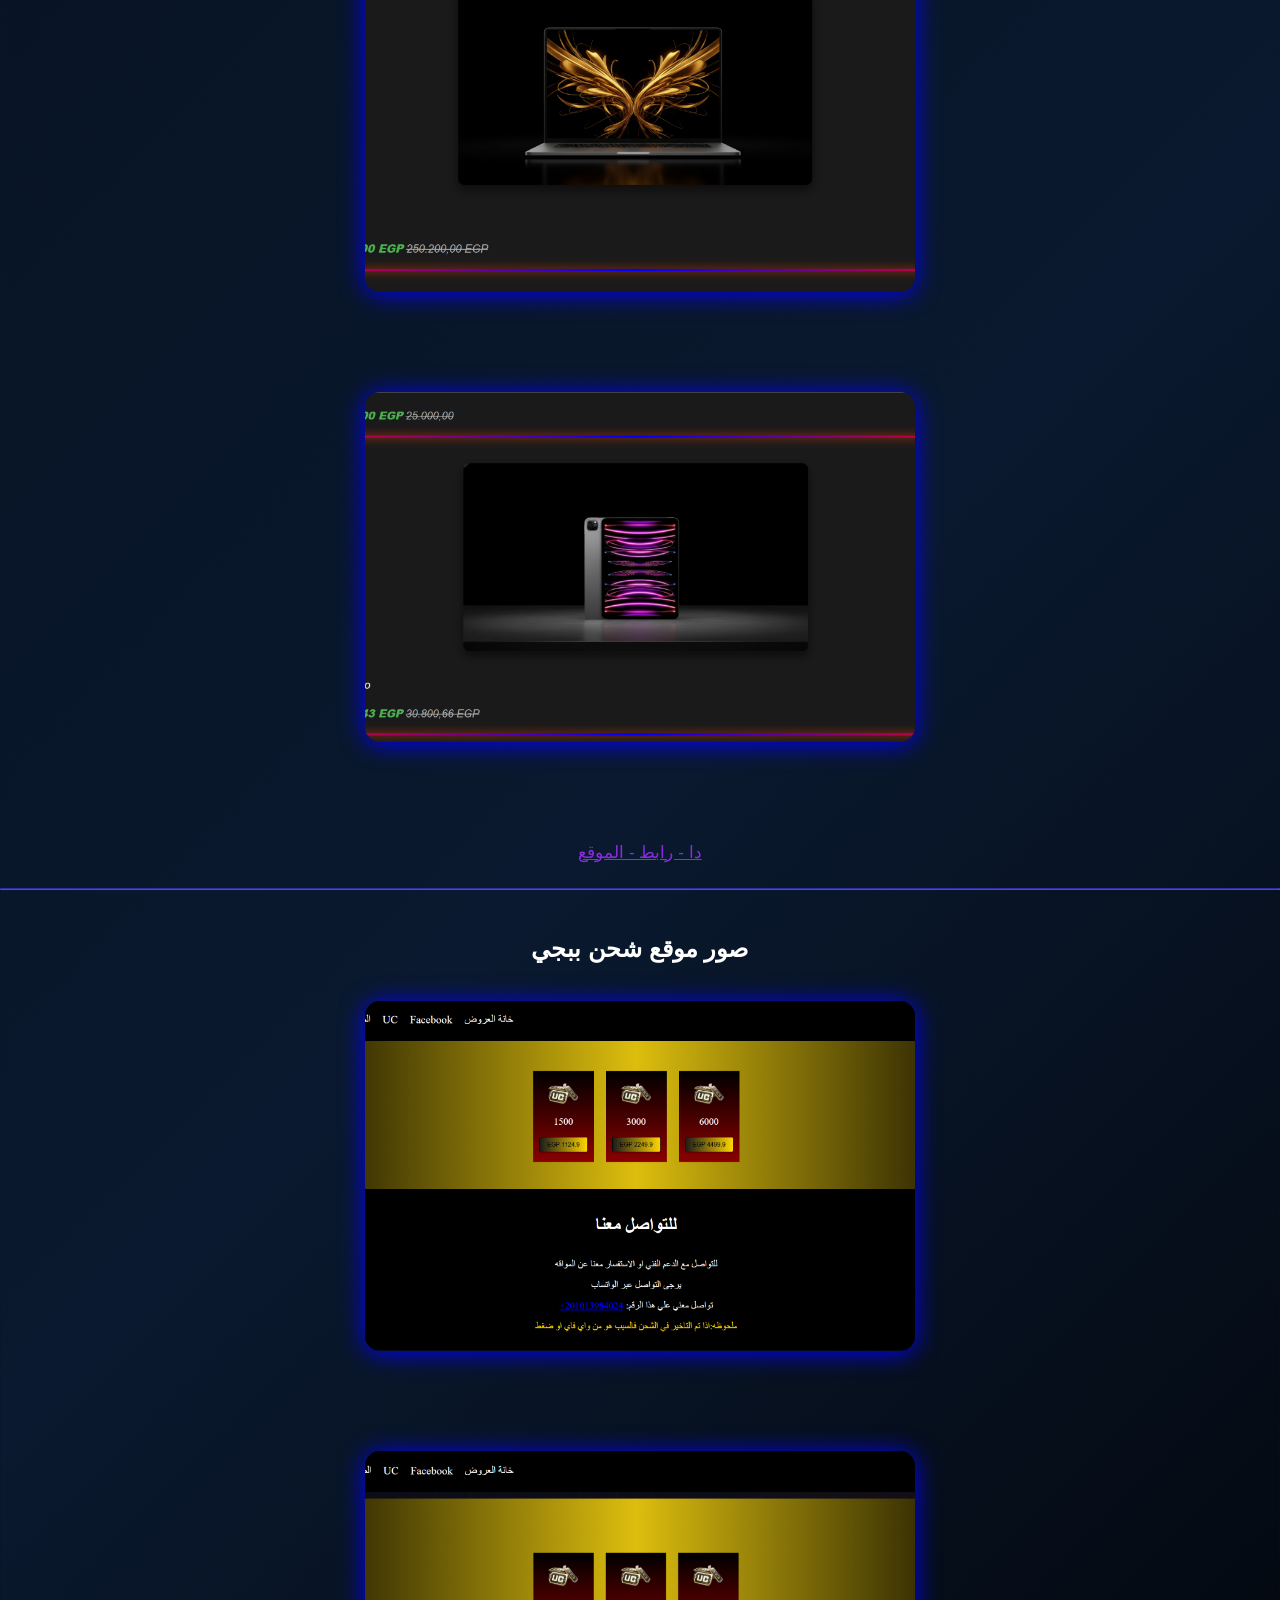
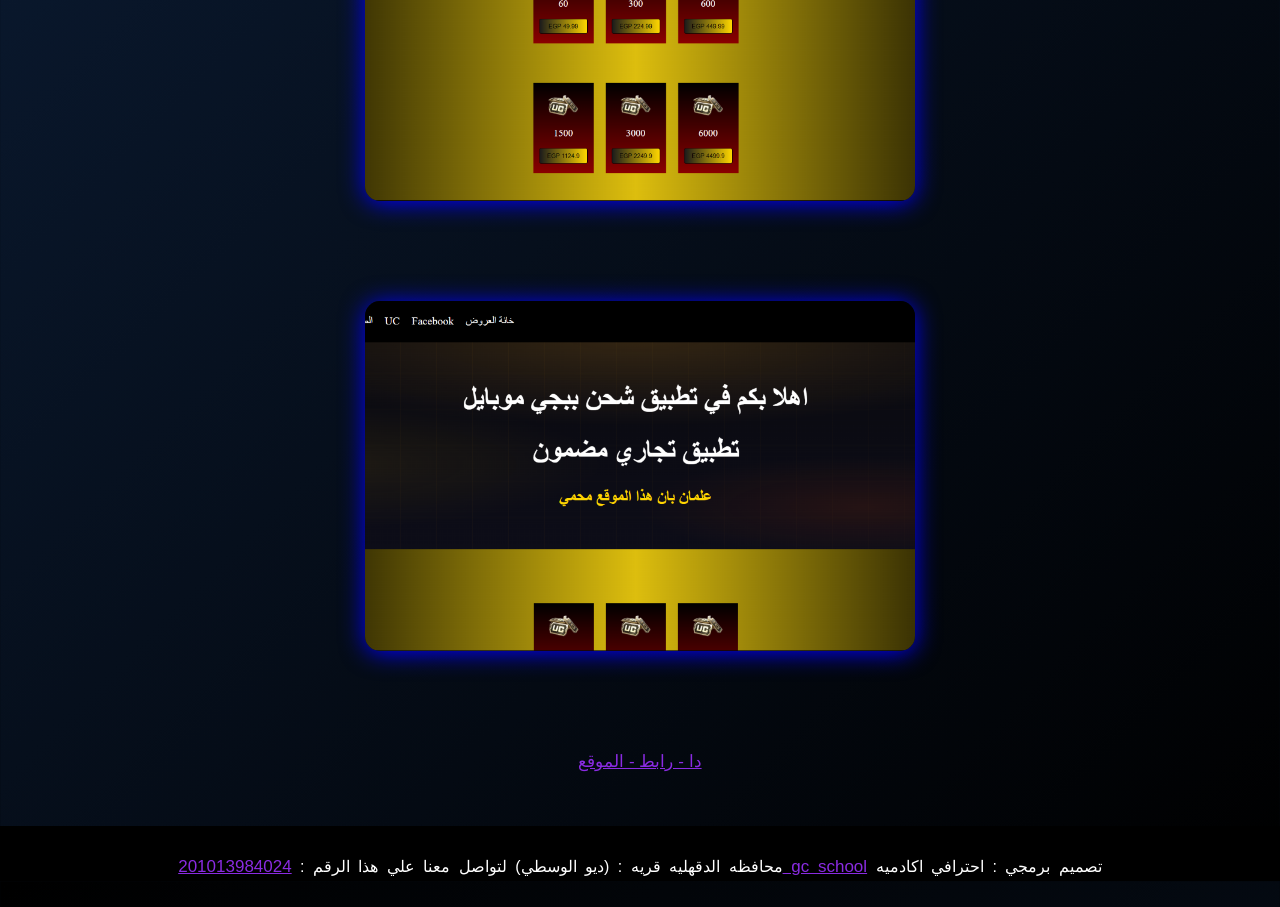
==== commit e184a93d: "ged" ====
--- a/m.html
+++ b/m.html
@@ -79,7 +79,7 @@
 <br>
 <br>
 <footer>
-    <p class="fre">محافظه الدقهليه قريه : ديو الوسطي لتواصل معنا علي هذا الرقم : <a class="dfg" onclick="sendWhatsApp5()">201013984024</a><a class="dfg" href="https://www.gcschool.tech/"> gc school</a> تصميم برمجي : احترافي اكادميه </p>
+    <p class="fre">محافظه الدقهليه قريه : (ديو الوسطي) لتواصل معنا علي هذا الرقم : <a class="dfg" onclick="sendWhatsApp5()">201013984024</a><a class="dfg" href="https://www.gcschool.tech/"> gc school</a> تصميم برمجي : احترافي اكادميه </p>
 </footer>
 </div>
 </center>
--- a/go.css
+++ b/go.css
@@ -231,12 +231,11 @@
     background: black;
     height: 50px;
     padding-top: 5px;
-    text-align: center;
 }
 
 .fre {
     
-  
+  word-spacing: 4px;
  height: 50px;
 padding-top: 10px;
 }
@@ -295,14 +294,7 @@
         
     }
 
-     footer{
-    padding: 15px;
-  }
-
-  footer p{
-    font-size: 14px;
-    line-height: 25px;
-  }
+   
  
     .features {
         padding-right: 5px;
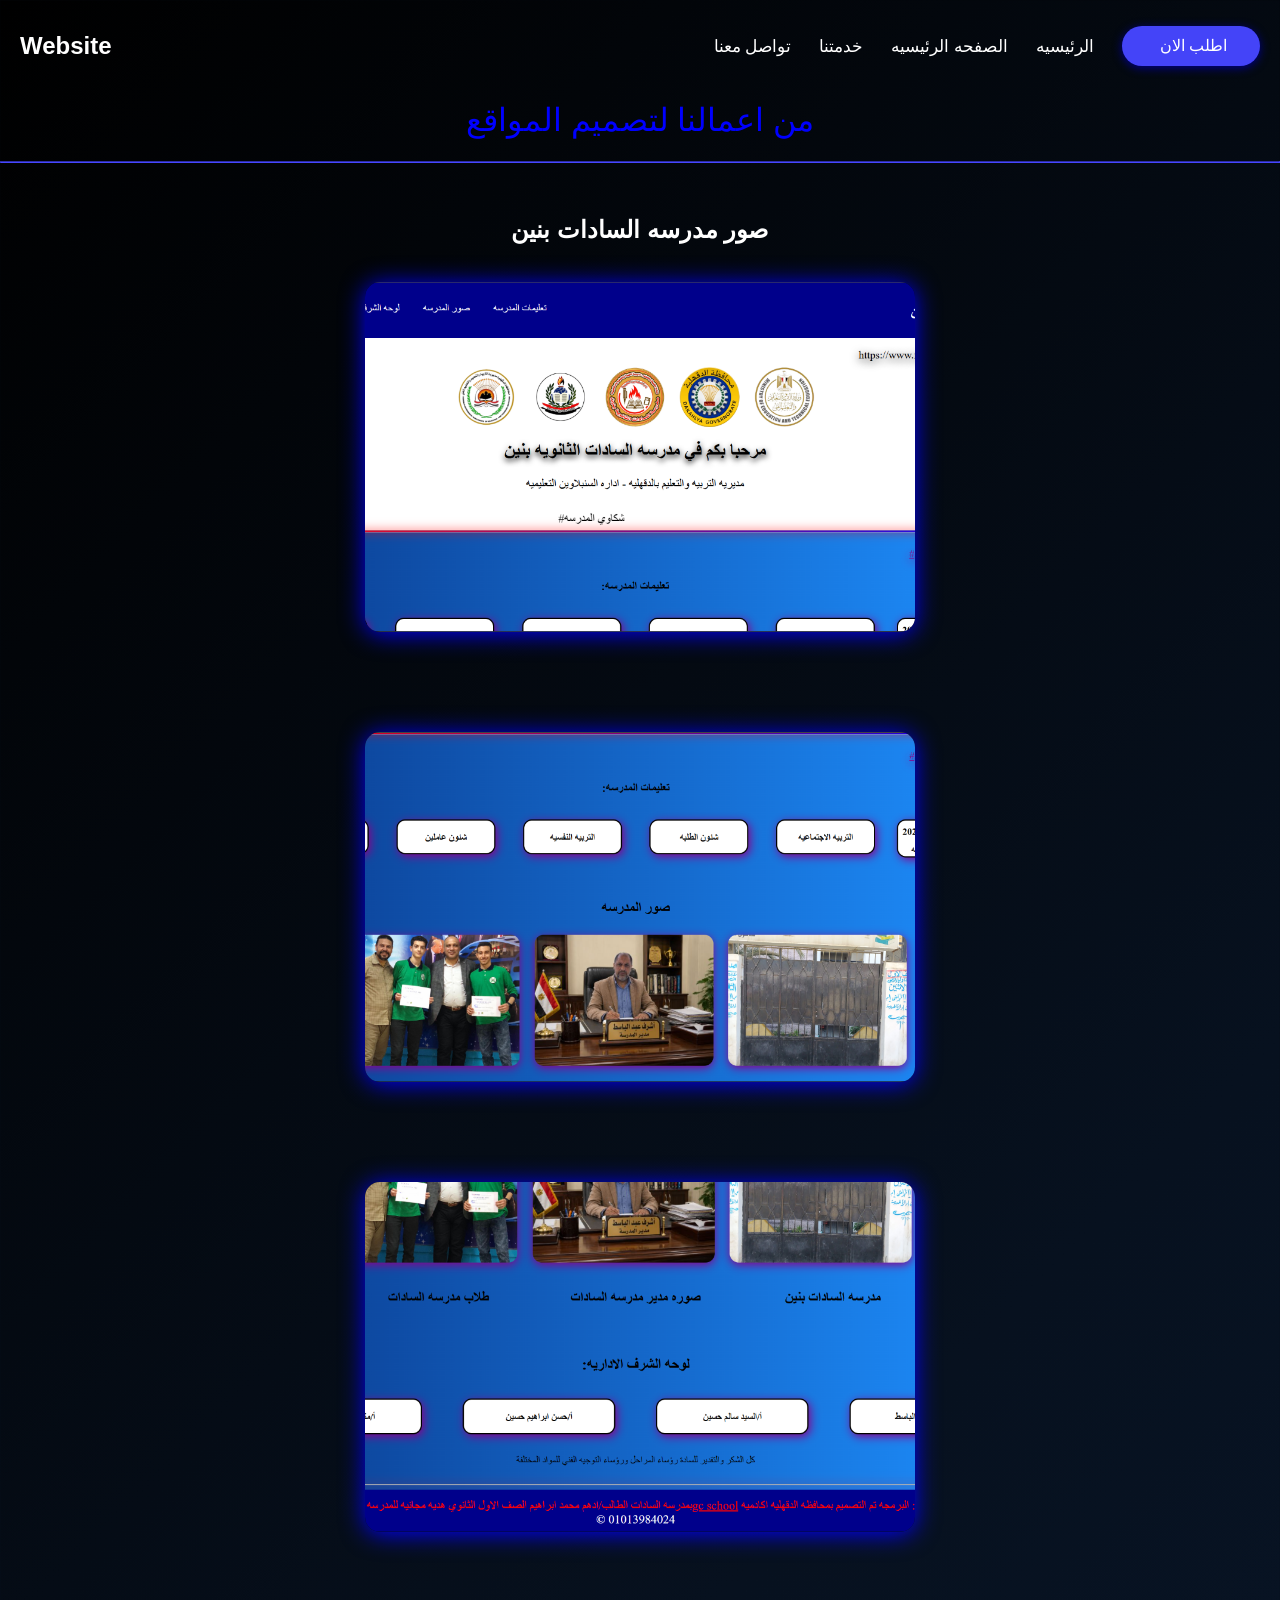
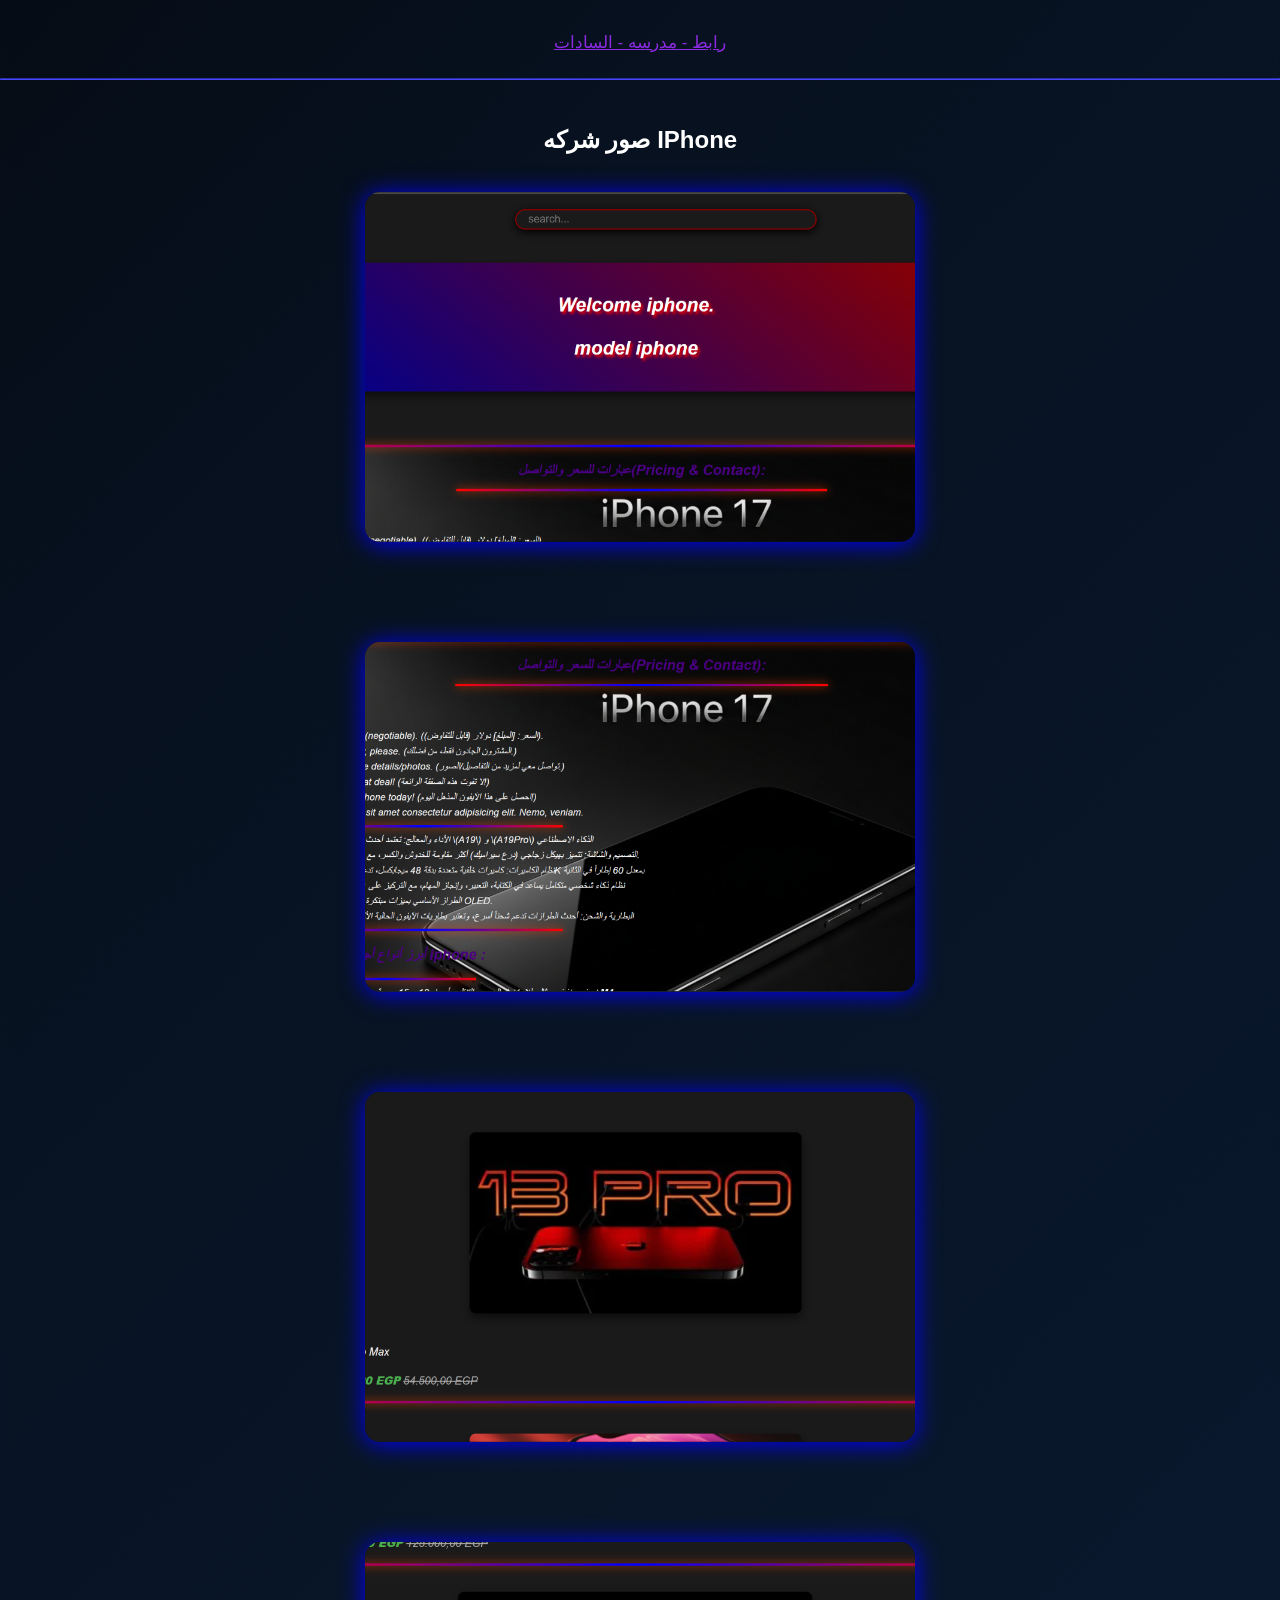
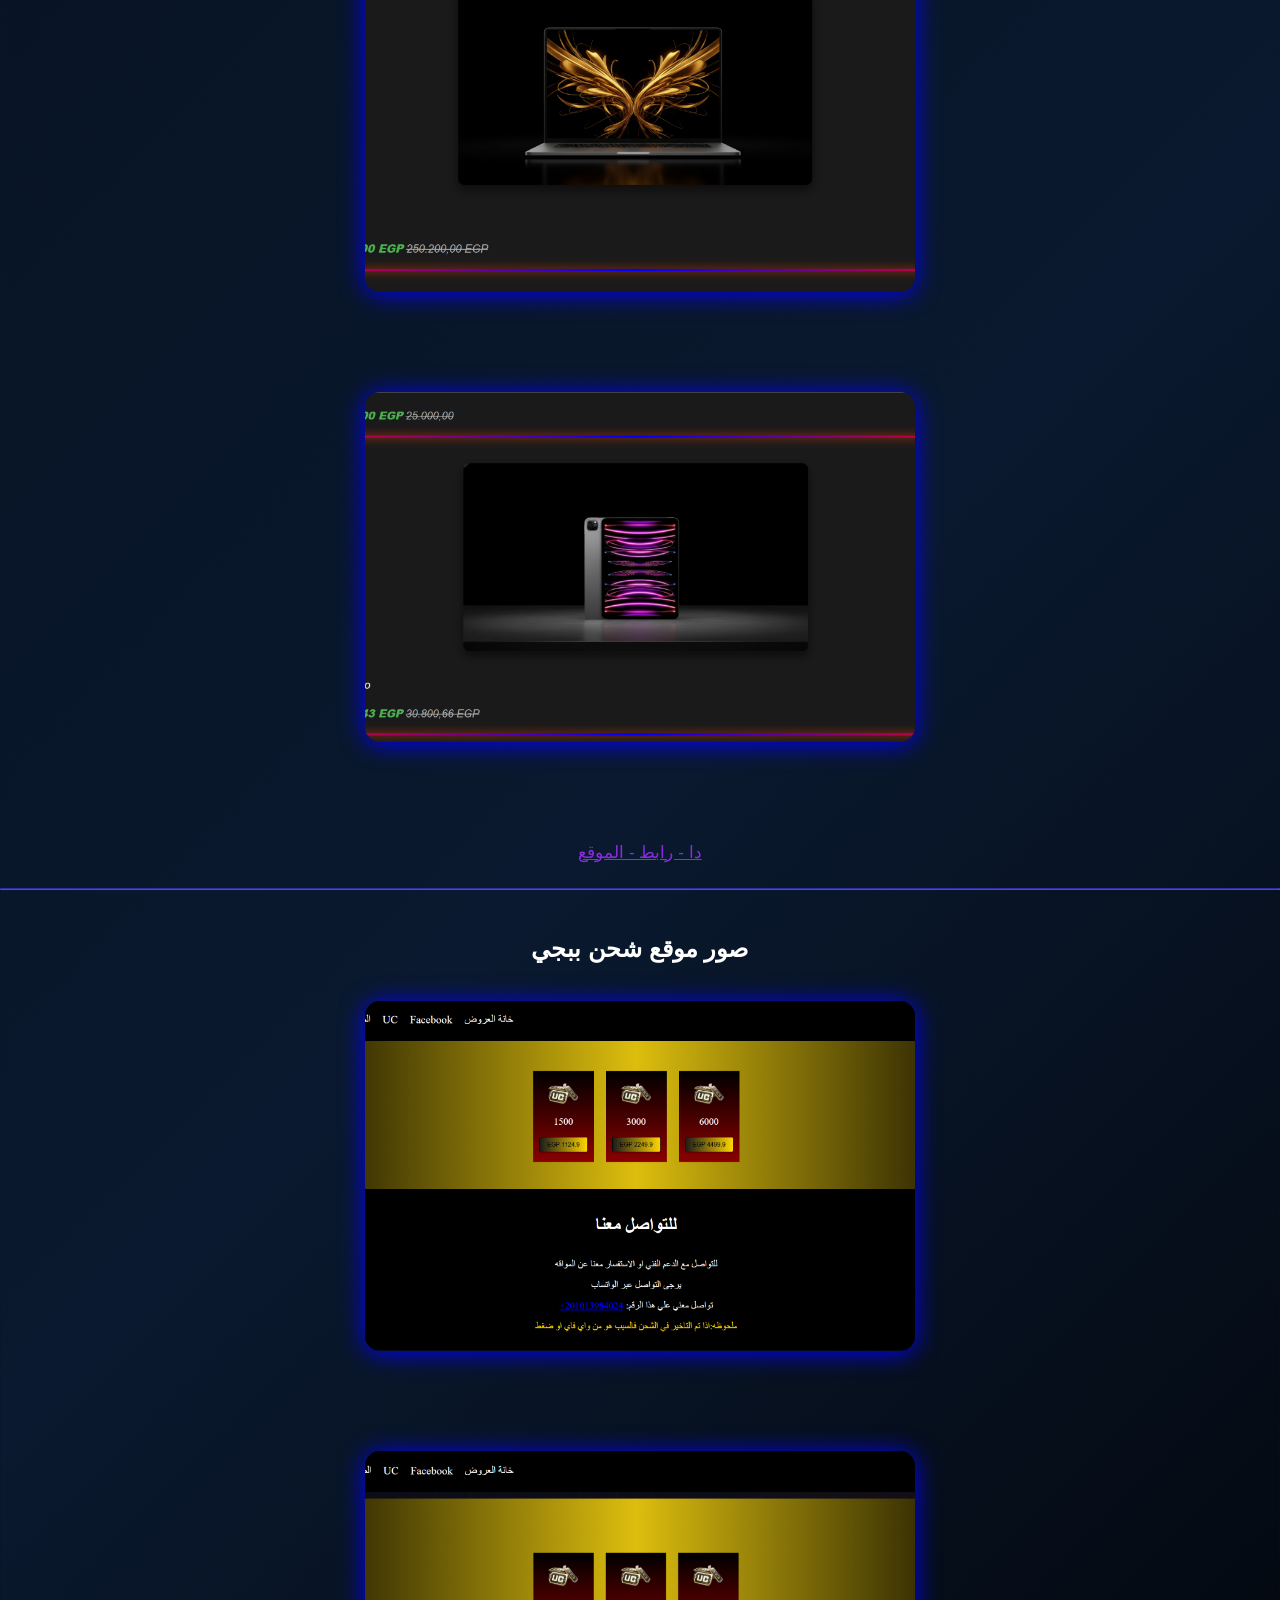
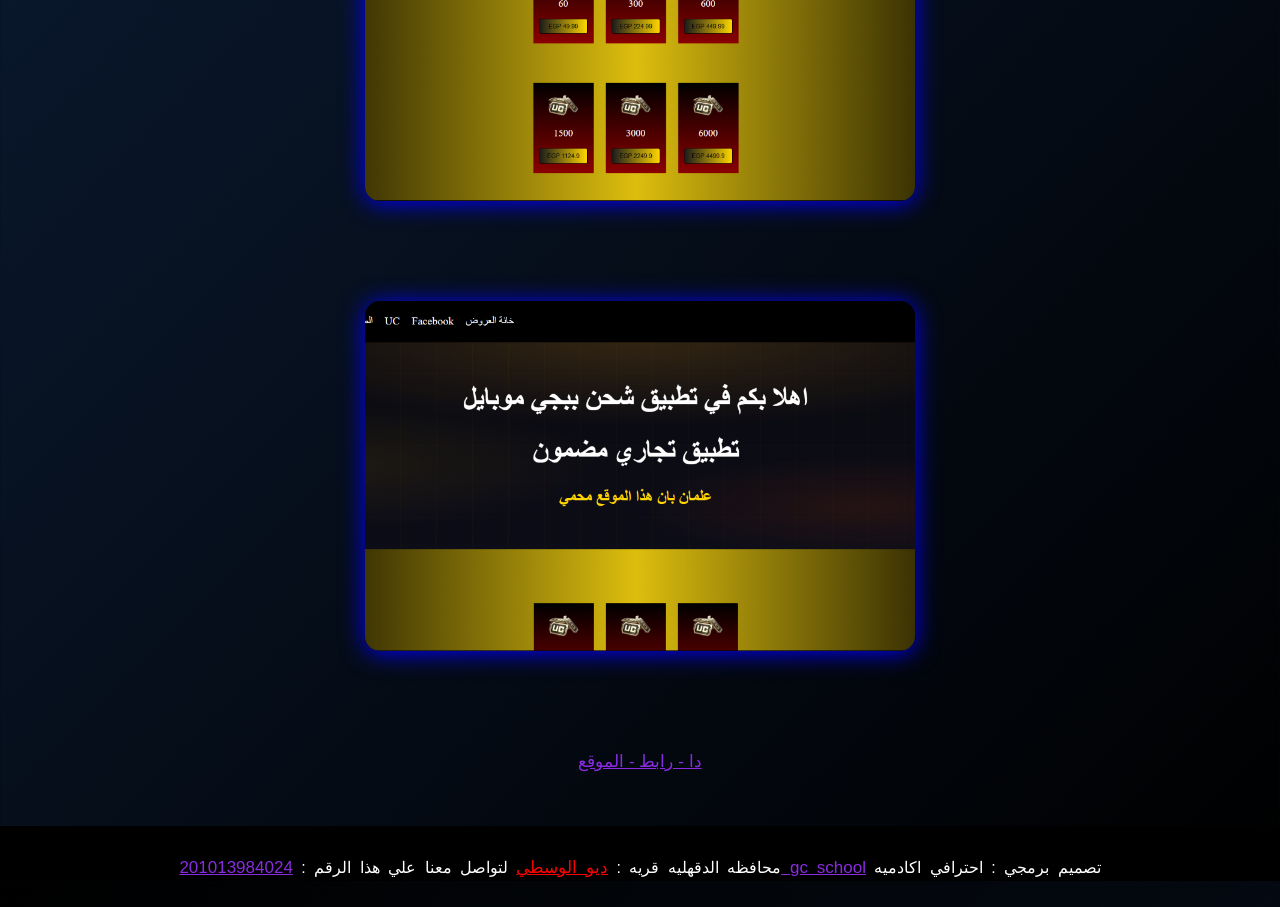
==== commit 29263bb6: "hig" ====
--- a/m.html
+++ b/m.html
@@ -19,10 +19,10 @@
 
      <ul id="nav">
         <div class="f">
-        <li><a href="" id="#u">تواصل معنا</a></li>
-        
-     <li><a href="https://www.gcschool.tech/">خدمتنا</a></li>
-     <li><a href="index.html" >الرئيسيه</a></li>
+     <li><a href="#rety">تواصل معنا</a></li>
+     <li><a href="https://www.gcschool.tech/" target="_blank">خدمتنا</a></li>
+     <li><a href="index.html" >الصفحه الرئيسيه</a></li>
+     <li><a href="#qwer">الرئيسيه</a></li>
     </div>
      <div class="cas">
      <li onclick="sendWhatsApp6()">اطلب الان</li>
@@ -32,7 +32,7 @@
     </nav>
 </header>
 
-<h1 class="trpo">من اعمالنا لتصميم المواقع</h1>
+<h1 class="trpo" id="qwer">من اعمالنا لتصميم المواقع</h1>
 <hr class="yuy">
 <center>
 <div class="er">
@@ -78,8 +78,8 @@
 <br>
 <br>
 <br>
-<footer>
-    <p class="fre">محافظه الدقهليه قريه : (ديو الوسطي) لتواصل معنا علي هذا الرقم : <a class="dfg" onclick="sendWhatsApp5()">201013984024</a><a class="dfg" href="https://www.gcschool.tech/"> gc school</a> تصميم برمجي : احترافي اكادميه </p>
+<footer id="rety">
+    <p class="fre">محافظه الدقهليه قريه : <span style="color: red; text-decoration: underline;" ><a style="color: red;" href="https://www.google.com/search?q=%D9%82%D8%B1%D9%8A%D8%A9+%D8%AF%D9%8A%D9%88+%D8%A7%D9%84%D9%88%D8%B3%D8%B7%D9%89+%D9%85%D8%B1%D9%83%D8%B2+%D8%A7%D9%84%D8%B3%D9%86%D8%A8%D9%84%D8%A7%D9%88%D9%8A%D9%86&oq=%D9%82%D8%B1%D9%8A%D9%87+%D8%AF%D9%8A%D9%88&gs_lcrp=EgZjaHJvbWUqCAgBEAAYFhgeMgYIABBFGDkyCAgBEAAYFhgeMggIAhAAGBYYHjIICAMQABgWGB4yCAgEEAAYFhgeMggIBRAAGBYYHjIICAYQABgWGB4yCAgHEAAYFhgeMggICBAAGBYYHjIICAkQABgWGB7SAQoxMDEwMGowajE1qAIIsAIB8QXoA_uwIps6WA&sourceid=chrome&ie=UTF-8" target="_blank"> ديو الوسطي</a></span> لتواصل معنا علي هذا الرقم : <a class="dfg" onclick="sendWhatsApp5()">201013984024</a><a class="dfg" href="https://www.gcschool.tech/"> gc school</a> تصميم برمجي : احترافي اكادميه </p>
 </footer>
 </div>
 </center>
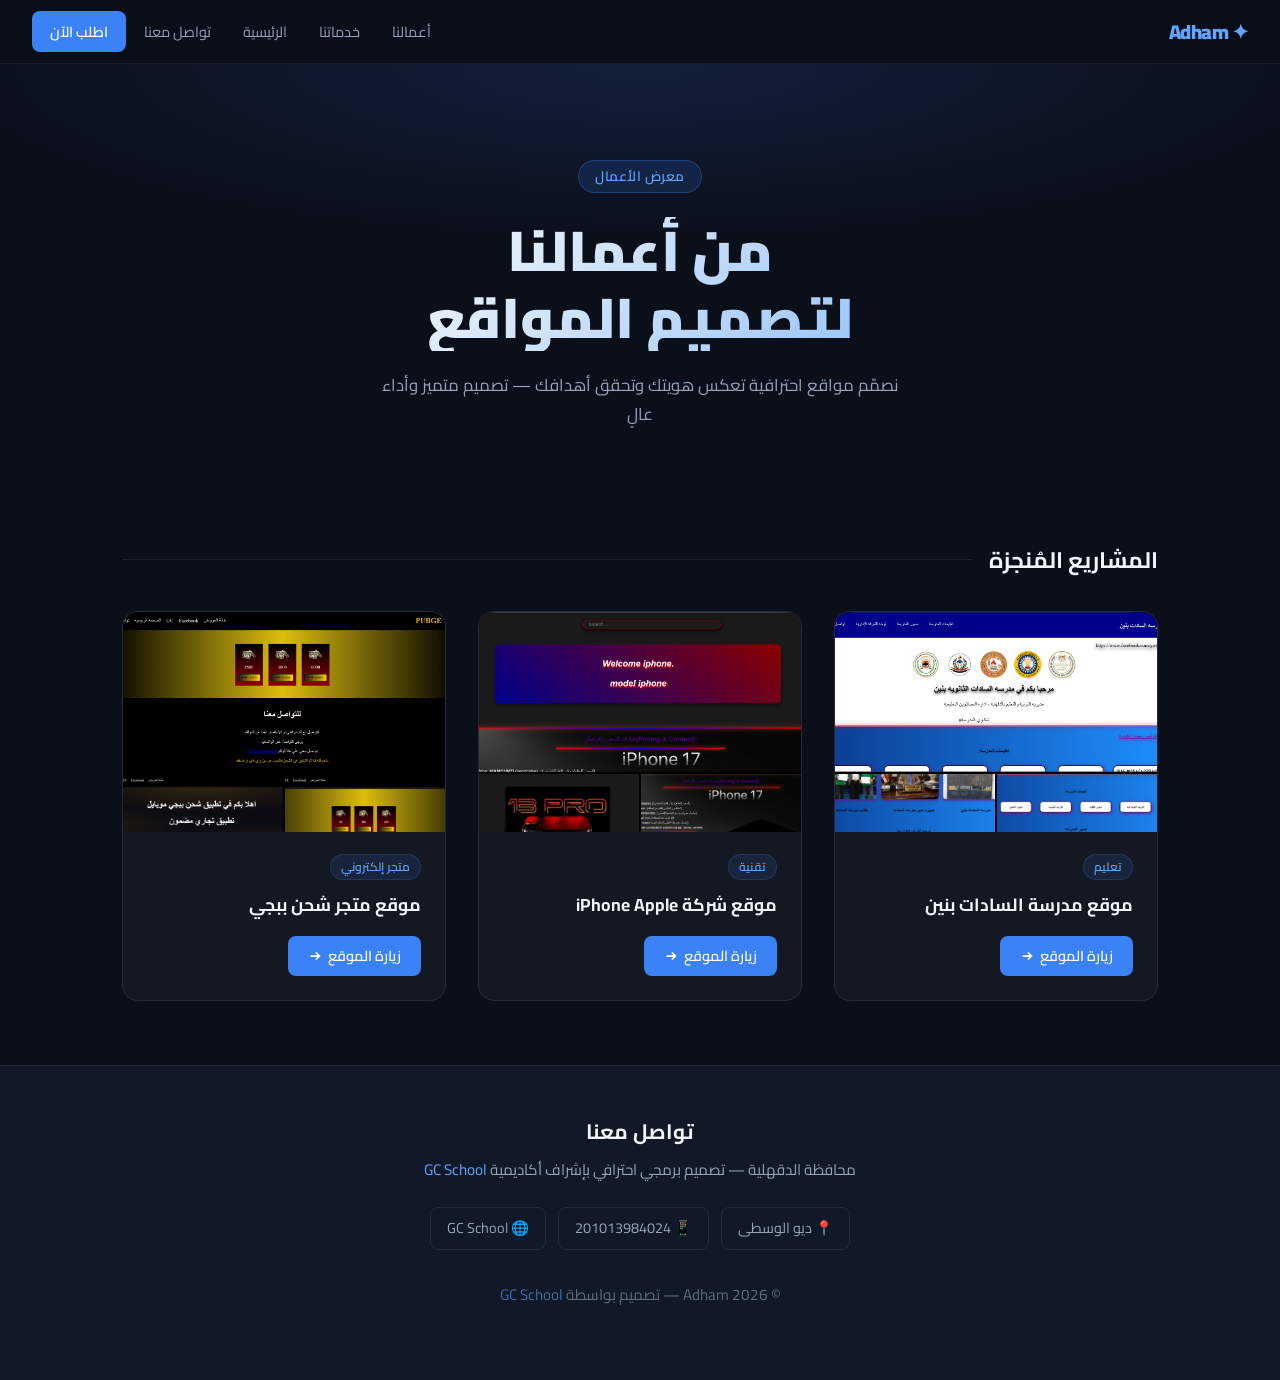
==== commit f5c89db9: "tyju" ====
--- a/m.html
+++ b/m.html
@@ -1,88 +1,436 @@
 <!DOCTYPE html>
-<html lang="ar">
+<html lang="ar" dir="rtl">
 <head>
-    <meta charset="UTF-8">
-    <meta name="viewport" content="width=device-width, initial-scale=1.0">
-    <meta name="google-site-verification" content="_aU5YYXmU2YvGy8Y7TqDUoqO58o-6gWKZ0hLddtIbnk" />
-    <title>Adham لانشاءالمواقع </title>
-    <link rel="shortcut icon" href="favicon-16x16.png" type="image/x-icon">
-    <link rel="stylesheet" href="go.css">
+  <meta charset="UTF-8">
+  <meta name="viewport" content="width=device-width, initial-scale=1.0">
+  <meta name="google-site-verification" content="_aU5YYXmU2YvGy8Y7TqDUoqO58o-6gWKZ0hLddtIbnk" />
+  <title>Adham | تصميم المواقع</title>
+  <link rel="shortcut icon" href="favicon-16x16.png" type="image/x-icon">
+  <link rel="preconnect" href="https://fonts.googleapis.com">
+  <link rel="preconnect" href="https://fonts.gstatic.com" crossorigin>
+  <link href="https://fonts.googleapis.com/css2?family=Cairo:wght@400;600;700;900&family=Tajawal:wght@400;700;900&display=swap" rel="stylesheet">
+  <style>
+    *, *::before, *::after { box-sizing: border-box; margin: 0; padding: 0; }
+
+    :root {
+      --bg: #0b0f1a;
+      --bg2: #111827;
+      --bg3: #1a2235;
+      --accent: #3b82f6;
+      --accent2: #60a5fa;
+      --gold: #f59e0b;
+      --text: #f1f5f9;
+      --muted: #94a3b8;
+      --border: rgba(255,255,255,0.08);
+      --card-bg: rgba(255,255,255,0.04);
+      --radius: 16px;
+      --font: 'Cairo', 'Tajawal', sans-serif;
+    }
+
+    html { scroll-behavior: smooth; }
+
+    body {
+      background: var(--bg);
+      color: var(--text);
+      font-family: var(--font);
+      font-size: 16px;
+      line-height: 1.7;
+      overflow-x: hidden;
+    }
+
+    /* ── NAV ── */
+    nav {
+      position: sticky;
+      top: 0;
+      z-index: 100;
+      display: flex;
+      align-items: center;
+      justify-content: space-between;
+      padding: 0 2rem;
+      height: 64px;
+      background: rgba(11,15,26,0.85);
+      backdrop-filter: blur(16px);
+      border-bottom: 1px solid var(--border);
+    }
+    .nav-logo {
+      font-size: 1.25rem;
+      font-weight: 900;
+      color: var(--accent2);
+      letter-spacing: -0.5px;
+    }
+    .nav-links {
+      display: flex;
+      align-items: center;
+      gap: 0.25rem;
+      list-style: none;
+    }
+    .nav-links a {
+      color: var(--muted);
+      text-decoration: none;
+      font-size: 0.9rem;
+      padding: 6px 14px;
+      border-radius: 8px;
+      transition: color 0.2s, background 0.2s;
+    }
+    .nav-links a:hover { color: var(--text); background: var(--card-bg); }
+    .nav-cta {
+      background: var(--accent);
+      color: #fff !important;
+      font-weight: 600;
+      padding: 7px 18px !important;
+      border-radius: 8px !important;
+      cursor: pointer;
+      transition: background 0.2s, transform 0.1s !important;
+    }
+    .nav-cta:hover { background: var(--accent2) !important; transform: translateY(-1px); }
+
+    .menu-toggle {
+      display: none;
+      font-size: 1.5rem;
+      cursor: pointer;
+      color: var(--text);
+      padding: 4px 8px;
+      border-radius: 6px;
+    }
+    .menu-toggle:hover { background: var(--card-bg); }
+
+    /* ── HERO ── */
+    .hero {
+      text-align: center;
+      padding: 6rem 2rem 4rem;
+      position: relative;
+      overflow: hidden;
+    }
+    .hero::before {
+      content: '';
+      position: absolute;
+      inset: 0;
+      background: radial-gradient(ellipse 80% 60% at 50% 0%, rgba(59,130,246,0.15) 0%, transparent 70%);
+      pointer-events: none;
+    }
+    .hero-tag {
+      display: inline-block;
+      background: rgba(59,130,246,0.15);
+      color: var(--accent2);
+      border: 1px solid rgba(59,130,246,0.3);
+      font-size: 0.85rem;
+      font-weight: 600;
+      padding: 4px 16px;
+      border-radius: 999px;
+      margin-bottom: 1.5rem;
+      letter-spacing: 0.5px;
+    }
+    .hero h1 {
+      font-size: clamp(2rem, 5vw, 3.5rem);
+      font-weight: 900;
+      line-height: 1.2;
+      margin-bottom: 1.25rem;
+      background: linear-gradient(135deg, #f1f5f9 30%, var(--accent2));
+      -webkit-background-clip: text;
+      -webkit-text-fill-color: transparent;
+    }
+    .hero p {
+      color: var(--muted);
+      font-size: 1.05rem;
+      max-width: 520px;
+      margin: 0 auto;
+    }
+
+    /* ── DIVIDER ── */
+    .section-divider {
+      display: flex;
+      align-items: center;
+      gap: 1rem;
+      padding: 0 2rem;
+      margin: 3rem 0 2rem;
+      max-width: 1100px;
+      margin-left: auto;
+      margin-right: auto;
+    }
+    .section-divider h2 {
+      font-size: 1.4rem;
+      font-weight: 700;
+      white-space: nowrap;
+      color: var(--text);
+    }
+    .section-divider::after {
+      content: '';
+      flex: 1;
+      height: 1px;
+      background: var(--border);
+    }
+
+    /* ── PROJECTS ── */
+    .projects-grid {
+      display: grid;
+      grid-template-columns: repeat(auto-fit, minmax(300px, 1fr));
+      gap: 2rem;
+      max-width: 1100px;
+      margin: 0 auto;
+      padding: 0 2rem 4rem;
+    }
+    .project-card {
+      background: var(--card-bg);
+      border: 1px solid var(--border);
+      border-radius: var(--radius);
+      overflow: hidden;
+      transition: transform 0.25s, border-color 0.25s, box-shadow 0.25s;
+    }
+    .project-card:hover {
+      transform: translateY(-4px);
+      border-color: rgba(59,130,246,0.35);
+      box-shadow: 0 16px 48px rgba(59,130,246,0.1);
+    }
+    .project-images {
+      display: grid;
+      grid-template-columns: repeat(2, 1fr);
+      gap: 2px;
+      background: #000;
+      max-height: 220px;
+      overflow: hidden;
+    }
+    .project-images img {
+      width: 100%;
+      height: 110px;
+      object-fit: cover;
+      display: block;
+      transition: transform 0.4s;
+    }
+    .project-images img:first-child:last-child,
+    .project-images img:first-child:nth-last-child(3) {
+      grid-column: 1 / -1;
+      height: 160px;
+    }
+    .project-card:hover .project-images img { transform: scale(1.04); }
+    .project-info {
+      padding: 1.25rem 1.5rem 1.5rem;
+    }
+    .project-tag {
+      display: inline-block;
+      font-size: 0.75rem;
+      font-weight: 600;
+      color: var(--accent2);
+      background: rgba(59,130,246,0.12);
+      border: 1px solid rgba(59,130,246,0.2);
+      border-radius: 999px;
+      padding: 2px 10px;
+      margin-bottom: 0.6rem;
+    }
+    .project-info h3 {
+      font-size: 1.1rem;
+      font-weight: 700;
+      margin-bottom: 1rem;
+      color: var(--text);
+    }
+    .project-link {
+      display: inline-flex;
+      align-items: center;
+      gap: 6px;
+      background: var(--accent);
+      color: #fff;
+      text-decoration: none;
+      font-size: 0.9rem;
+      font-weight: 600;
+      padding: 8px 20px;
+      border-radius: 8px;
+      transition: background 0.2s, transform 0.15s;
+    }
+    .project-link:hover { background: var(--accent2); transform: translateY(-1px); }
+    .project-link svg { width: 14px; height: 14px; }
+
+    /* ── FOOTER ── */
+    footer {
+      background: var(--bg2);
+      border-top: 1px solid var(--border);
+      padding: 3rem 2rem;
+      text-align: center;
+    }
+    .footer-inner {
+      max-width: 700px;
+      margin: 0 auto;
+    }
+    .footer-inner h3 {
+      font-size: 1.3rem;
+      font-weight: 700;
+      margin-bottom: 0.5rem;
+      color: var(--text);
+    }
+    .footer-inner p {
+      color: var(--muted);
+      font-size: 0.95rem;
+      margin-bottom: 1.5rem;
+    }
+    .footer-contact {
+      display: flex;
+      gap: 0.75rem;
+      justify-content: center;
+      flex-wrap: wrap;
+      margin-bottom: 2rem;
+    }
+    .footer-contact a {
+      display: inline-flex;
+      align-items: center;
+      gap: 6px;
+      color: var(--muted);
+      text-decoration: none;
+      font-size: 0.9rem;
+      padding: 8px 16px;
+      border-radius: 8px;
+      border: 1px solid var(--border);
+      transition: color 0.2s, border-color 0.2s, background 0.2s;
+    }
+    .footer-contact a:hover {
+      color: var(--text);
+      border-color: rgba(255,255,255,0.2);
+      background: var(--card-bg);
+    }
+    .footer-credit {
+      color: var(--muted);
+      font-size: 0.8rem;
+      opacity: 0.6;
+    }
+    .footer-credit a { color: var(--accent2); text-decoration: none; }
+
+    /* ── MOBILE ── */
+    @media (max-width: 640px) {
+      nav { padding: 0 1rem; }
+      .nav-links { display: none; flex-direction: column; gap: 0; position: absolute; top: 64px; right: 0; left: 0; background: var(--bg2); border-bottom: 1px solid var(--border); padding: 0.5rem; }
+      .nav-links.open { display: flex; }
+      .nav-links li { width: 100%; }
+      .nav-links a { display: block; padding: 10px 16px; border-radius: 8px; }
+      .menu-toggle { display: block; }
+      .hero { padding: 4rem 1.25rem 3rem; }
+      .projects-grid { padding: 0 1.25rem 3rem; gap: 1.25rem; }
+      .section-divider { padding: 0 1.25rem; }
+      footer { padding: 2rem 1.25rem; }
+    }
+
+    /* ── ANIMATIONS ── */
+    @keyframes fadeUp {
+      from { opacity: 0; transform: translateY(24px); }
+      to   { opacity: 1; transform: translateY(0); }
+    }
+    .hero-tag  { animation: fadeUp 0.5s ease both; }
+    .hero h1   { animation: fadeUp 0.55s 0.1s ease both; }
+    .hero p    { animation: fadeUp 0.55s 0.2s ease both; }
+    .project-card:nth-child(1) { animation: fadeUp 0.5s 0.1s ease both; }
+    .project-card:nth-child(2) { animation: fadeUp 0.5s 0.2s ease both; }
+    .project-card:nth-child(3) { animation: fadeUp 0.5s 0.3s ease both; }
+  </style>
 </head>
 <body>
-    <header>
-    <nav class="navbar">
-    <h2>Website</h2>
-
-<div class="menu-toggle" id="menu-toggle">
-☰
+
+<nav>
+  <span class="nav-logo">✦ Adham</span>
+  <ul class="nav-links" id="nav">
+    <li><a href="#projects" id="qwer">أعمالنا</a></li>
+    <li><a href="https://www.gcschool.tech/" target="_blank">خدماتنا</a></li>
+    <li><a href="index.html">الرئيسية</a></li>
+    <li><a href="#contact">تواصل معنا</a></li>
+    <li onclick="sendWhatsApp6()" style="cursor:pointer;"><a class="nav-cta" href="#">اطلب الآن</a></li>
+  </ul>
+  <div class="menu-toggle" id="menu-toggle">☰</div>
+</nav>
+
+<!-- HERO -->
+<section class="hero">
+  <div class="hero-tag">معرض الأعمال</div>
+  <h1>من أعمالنا<br>لتصميم المواقع</h1>
+  <p>نصمّم مواقع احترافية تعكس هويتك وتحقق أهدافك — تصميم متميز وأداء عالٍ</p>
+</section>
+
+<!-- PROJECTS -->
+<div class="section-divider" id="projects">
+  <h2>المشاريع المُنجزة</h2>
 </div>
 
-     <ul id="nav">
-        <div class="f">
-     <li><a href="#rety">تواصل معنا</a></li>
-     <li><a href="https://www.gcschool.tech/" target="_blank">خدمتنا</a></li>
-     <li><a href="index.html" >الصفحه الرئيسيه</a></li>
-     <li><a href="#qwer">الرئيسيه</a></li>
-    </div>
-     <div class="cas">
-     <li onclick="sendWhatsApp6()">اطلب الان</li>
-     </div>
-     
-     </ul>
-    </nav>
-</header>
-
-<h1 class="trpo" id="qwer">من اعمالنا لتصميم المواقع</h1>
-<hr class="yuy">
-<center>
-<div class="er">
-<h2 >صور مدرسه السادات بنين</h2>
-<br>
-
-<img class="doi" src="Screenshot 2026-05-18 142209.png" alt="">
-
-<img class="doi" src="Screenshot 2026-05-18 142233.png" alt="">
-
-<img class="doi" src="Screenshot 2026-05-18 142255.png" alt="">
-
-<a class="dfg" href="https://el-sadat-school.vercel.app/">رابط - مدرسه - السادات</a>
-<hr class="qw">
-<br>
-<h2>صور شركه IPhone</h2>
-<br>
-<img class="doi" src="Screenshot 2026-05-18 142635.png" alt="">
-
-<img class="doi" src="Screenshot 2026-05-18 142654.png" alt="">
-
-<img class="doi" src="Screenshot 2026-05-18 142712.png" alt="">
-
-<img class="doi" src="Screenshot 2026-05-18 142740.png" alt="">
-
-<img class="doi" src="Screenshot 2026-05-18 142755.png" alt="">
-<a class="dfg" href="https://i-phone-apple.vercel.app/">دا - رابط - الموقع</a>
-<hr class="qw">
-<br>
-<h2>صور موقع شحن ببجي</h2>
-<br>
-
-
-<img class="doi" src="Screenshot 2026-05-18 142606.png" alt="">
-
-<img class="doi" src="Screenshot 2026-05-18 142522.png" alt="">
-
-<img class="doi" src="Screenshot 2026-05-18 142456.png" alt="">
-
-
-<a  class="dfg" href="https://el-bakre-store.vercel.app/">دا - رابط - الموقع</a>
-<br>
-<br>
-<br>
-<br>
-<footer id="rety">
-    <p class="fre">محافظه الدقهليه قريه : <span style="color: red; text-decoration: underline;" ><a style="color: red;" href="https://www.google.com/search?q=%D9%82%D8%B1%D9%8A%D8%A9+%D8%AF%D9%8A%D9%88+%D8%A7%D9%84%D9%88%D8%B3%D8%B7%D9%89+%D9%85%D8%B1%D9%83%D8%B2+%D8%A7%D9%84%D8%B3%D9%86%D8%A8%D9%84%D8%A7%D9%88%D9%8A%D9%86&oq=%D9%82%D8%B1%D9%8A%D9%87+%D8%AF%D9%8A%D9%88&gs_lcrp=EgZjaHJvbWUqCAgBEAAYFhgeMgYIABBFGDkyCAgBEAAYFhgeMggIAhAAGBYYHjIICAMQABgWGB4yCAgEEAAYFhgeMggIBRAAGBYYHjIICAYQABgWGB4yCAgHEAAYFhgeMggICBAAGBYYHjIICAkQABgWGB7SAQoxMDEwMGowajE1qAIIsAIB8QXoA_uwIps6WA&sourceid=chrome&ie=UTF-8" target="_blank"> ديو الوسطي</a></span> لتواصل معنا علي هذا الرقم : <a class="dfg" onclick="sendWhatsApp5()">201013984024</a><a class="dfg" href="https://www.gcschool.tech/"> gc school</a> تصميم برمجي : احترافي اكادميه </p>
+<div class="projects-grid">
+
+  <!-- Project 1 -->
+  <div class="project-card">
+    <div class="project-images">
+      <img src="Screenshot 2026-05-18 142209.png" alt="مدرسة السادات">
+      <img src="Screenshot 2026-05-18 142233.png" alt="مدرسة السادات">
+      <img src="Screenshot 2026-05-18 142255.png" alt="مدرسة السادات">
+    </div>
+    <div class="project-info">
+      <span class="project-tag">تعليم</span>
+      <h3>موقع مدرسة السادات بنين</h3>
+      <a class="project-link" href="https://el-sadat-school.vercel.app/" target="_blank">
+        زيارة الموقع
+        <svg viewBox="0 0 16 16" fill="none" stroke="currentColor" stroke-width="2"><path d="M3 8h10M9 4l4 4-4 4"/></svg>
+      </a>
+    </div>
+  </div>
+
+  <!-- Project 2 -->
+  <div class="project-card">
+    <div class="project-images">
+      <img src="Screenshot 2026-05-18 142635.png" alt="شركة iPhone">
+      <img src="Screenshot 2026-05-18 142654.png" alt="شركة iPhone">
+      <img src="Screenshot 2026-05-18 142712.png" alt="شركة iPhone">
+    </div>
+    <div class="project-info">
+      <span class="project-tag">تقنية</span>
+      <h3>موقع شركة iPhone Apple</h3>
+      <a class="project-link" href="https://i-phone-apple.vercel.app/" target="_blank">
+        زيارة الموقع
+        <svg viewBox="0 0 16 16" fill="none" stroke="currentColor" stroke-width="2"><path d="M3 8h10M9 4l4 4-4 4"/></svg>
+      </a>
+    </div>
+  </div>
+
+  <!-- Project 3 -->
+  <div class="project-card">
+    <div class="project-images">
+      <img src="Screenshot 2026-05-18 142606.png" alt="متجر شحن ببجي">
+      <img src="Screenshot 2026-05-18 142522.png" alt="متجر شحن ببجي">
+      <img src="Screenshot 2026-05-18 142456.png" alt="متجر شحن ببجي">
+    </div>
+    <div class="project-info">
+      <span class="project-tag">متجر إلكتروني</span>
+      <h3>موقع متجر شحن ببجي</h3>
+      <a class="project-link" href="https://el-bakre-store.vercel.app/" target="_blank">
+        زيارة الموقع
+        <svg viewBox="0 0 16 16" fill="none" stroke="currentColor" stroke-width="2"><path d="M3 8h10M9 4l4 4-4 4"/></svg>
+      </a>
+    </div>
+  </div>
+
+</div>
+
+<!-- FOOTER -->
+<footer id="contact">
+  <div class="footer-inner">
+    <h3>تواصل معنا</h3>
+    <p>محافظة الدقهلية — تصميم برمجي احترافي بإشراف أكاديمية <a href="https://www.gcschool.tech/" style="color:var(--accent2);text-decoration:none;">GC School</a></p>
+    <div class="footer-contact">
+      <a href="https://www.google.com/search?q=قرية+ديو+الوسطى+مركز+السنبلاوين" target="_blank">
+        📍 ديو الوسطى
+      </a>
+      <a onclick="sendWhatsApp5()" style="cursor:pointer;">
+        📱 201013984024
+      </a>
+      <a href="https://www.gcschool.tech/" target="_blank">
+        🌐 GC School
+      </a>
+    </div>
+    <p class="footer-credit">© 2026 Adham — تصميم بواسطة <a href="https://www.gcschool.tech/">GC School</a></p>
+  </div>
 </footer>
-</div>
-</center>
+
 <script src="ht.js"></script>
+<script>
+  const toggle = document.getElementById('menu-toggle');
+  const nav = document.getElementById('nav');
+  toggle.addEventListener('click', () => {
+    nav.classList.toggle('open');
+    toggle.textContent = nav.classList.contains('open') ? '✕' : '☰';
+  });
+  nav.querySelectorAll('a').forEach(a => a.addEventListener('click', () => {
+    nav.classList.remove('open');
+    toggle.textContent = '☰';
+  }));
+</script>
 </body>
 </html>
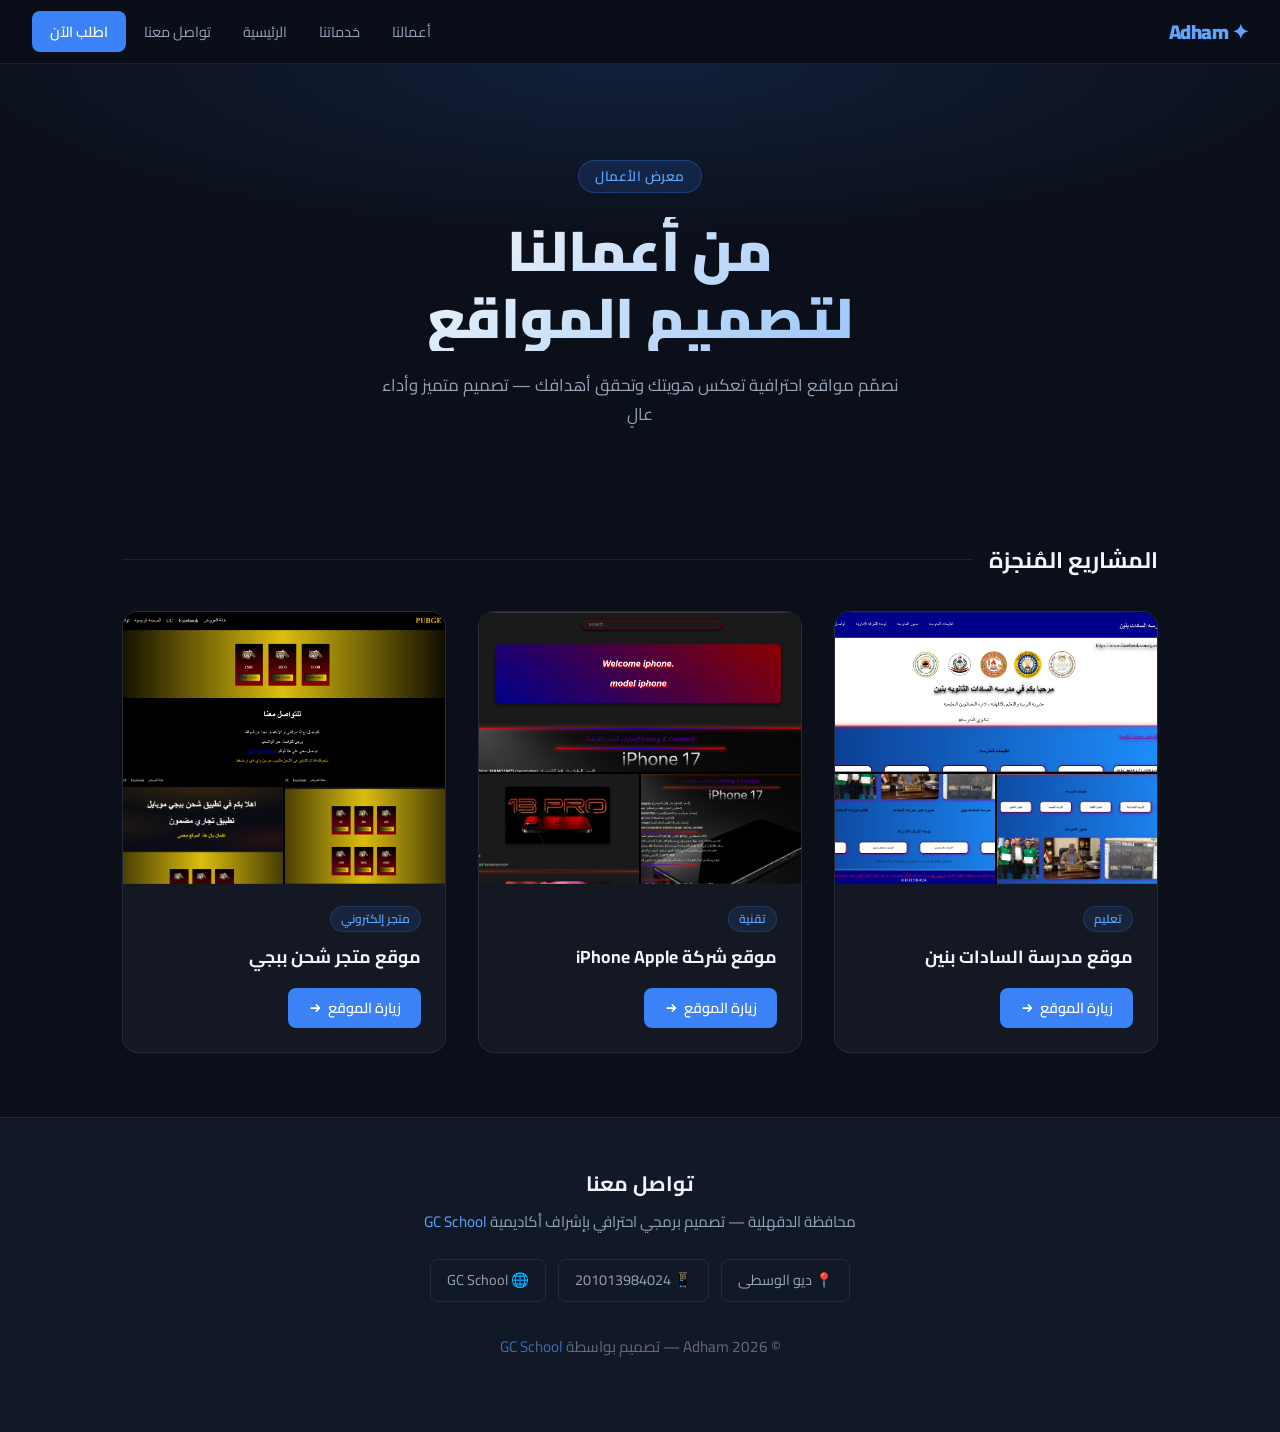
==== commit 6237b0c6: "zsfe" ====
--- a/m.html
+++ b/m.html
@@ -186,7 +186,7 @@
       grid-template-columns: repeat(2, 1fr);
       gap: 2px;
       background: #000;
-      max-height: 220px;
+      /* max-height: 220px; */
       overflow: hidden;
     }
     .project-images img {
@@ -304,6 +304,81 @@
       .section-divider { padding: 0 1.25rem; }
       footer { padding: 2rem 1.25rem; }
     }
+
+    /* ── LIGHTBOX ── */
+    .lightbox {
+      display: none;
+      position: fixed;
+      inset: 0;
+      z-index: 999;
+      background: rgba(0,0,0,0.92);
+      align-items: center;
+      justify-content: center;
+      cursor: zoom-out;
+      padding: 1rem;
+    }
+    .lightbox.active { display: flex; }
+    .lightbox img {
+      max-width: min(92vw, 1000px);
+      max-height: 90vh;
+      object-fit: contain;
+      border-radius: 12px;
+      box-shadow: 0 32px 80px rgba(0,0,0,0.6);
+      animation: lbIn 0.22s ease both;
+    }
+    @keyframes lbIn {
+      from { opacity: 0; transform: scale(0.93); }
+      to   { opacity: 1; transform: scale(1); }
+    }
+    .lb-close {
+      position: fixed;
+      top: 1rem;
+      left: 1rem;
+      width: 40px;
+      height: 40px;
+      border-radius: 50%;
+      background: rgba(255,255,255,0.1);
+      border: 1px solid rgba(255,255,255,0.2);
+      color: #fff;
+      font-size: 1.2rem;
+      display: flex;
+      align-items: center;
+      justify-content: center;
+      cursor: pointer;
+      transition: background 0.15s;
+    }
+    .lb-close:hover { background: rgba(255,255,255,0.2); }
+    .lb-nav {
+      position: fixed;
+      top: 50%;
+      transform: translateY(-50%);
+      width: 44px;
+      height: 44px;
+      border-radius: 50%;
+      background: rgba(255,255,255,0.1);
+      border: 1px solid rgba(255,255,255,0.2);
+      color: #fff;
+      font-size: 1.2rem;
+      display: flex;
+      align-items: center;
+      justify-content: center;
+      cursor: pointer;
+      transition: background 0.15s;
+      user-select: none;
+    }
+    .lb-nav:hover { background: rgba(255,255,255,0.2); }
+    .lb-prev { right: 1rem; }
+    .lb-next { left: 1rem; }
+    .lb-counter {
+      position: fixed;
+      bottom: 1.25rem;
+      left: 50%;
+      transform: translateX(-50%);
+      color: rgba(255,255,255,0.5);
+      font-size: 0.85rem;
+      font-family: var(--font);
+    }
+    .project-images img { cursor: zoom-in; }
 
     /* ── ANIMATIONS ── */
     @keyframes fadeUp {
@@ -419,8 +494,18 @@
   </div>
 </footer>
 
-<script src="ht.js"></script>
+<!-- LIGHTBOX -->
+<div class="lightbox" id="lightbox">
+  <div class="lb-close" id="lb-close">✕</div>
+  <span class="lb-nav lb-prev" id="lb-prev">›</span>
+  <img id="lb-img" src="" alt="">
+  <span class="lb-nav lb-next" id="lb-next">‹</span>
+  <div class="lb-counter" id="lb-counter"></div>
+</div>
+
+
 <script>
+  // ── NAV TOGGLE ──
   const toggle = document.getElementById('menu-toggle');
   const nav = document.getElementById('nav');
   toggle.addEventListener('click', () => {
@@ -431,6 +516,71 @@
     nav.classList.remove('open');
     toggle.textContent = '☰';
   }));
+
+  // ── LIGHTBOX ──
+  let allImgs = [];
+  let currentIdx = 0;
+
+  document.querySelectorAll('.project-images img').forEach(img => {
+    allImgs.push(img.src);
+    img.addEventListener('click', () => openLb(allImgs.indexOf(img.src)));
+  });
+
+  const lb     = document.getElementById('lightbox');
+  const lbImg  = document.getElementById('lb-img');
+  const lbCnt  = document.getElementById('lb-counter');
+
+  function openLb(idx) {
+    currentIdx = idx;
+    lbImg.src = allImgs[idx];
+    lbCnt.textContent = (idx + 1) + ' / ' + allImgs.length;
+    lb.classList.add('active');
+    document.body.style.overflow = 'hidden';
+  }
+  function closeLb() {
+    lb.classList.remove('active');
+    document.body.style.overflow = '';
+    lbImg.src = '';
+  }
+  function showNext() { openLb((currentIdx + 1) % allImgs.length); }
+  function showPrev() { openLb((currentIdx - 1 + allImgs.length) % allImgs.length); }
+
+  document.getElementById('lb-close').addEventListener('click', e => { e.stopPropagation(); closeLb(); });
+  document.getElementById('lb-next').addEventListener('click', e => { e.stopPropagation(); showNext(); });
+  document.getElementById('lb-prev').addEventListener('click', e => { e.stopPropagation(); showPrev(); });
+  lb.addEventListener('click', closeLb);
+  lbImg.addEventListener('click', e => e.stopPropagation());
+
+  document.addEventListener('keydown', e => {
+    if (!lb.classList.contains('active')) return;
+    if (e.key === 'Escape') closeLb();
+    if (e.key === 'ArrowLeft') showNext();
+    if (e.key === 'ArrowRight') showPrev();
+  });
+
+  function sendWhatsApp6() {
+  let phone = "201013984024";
+  
+ 
+
+  let message = `ممكن حضرتك استفصر عن المواقع`;
+  
+  let url = `https://wa.me/${phone}?text=${encodeURIComponent(message)}`;
+  
+  window.open(url, "_blank");
+}
+
+function sendWhatsApp5() {
+  let phone = "201013984024";
+  
+ 
+
+  let message = `ممكن حضرتك استفصر عن المواقع`;
+  
+  let url = `https://wa.me/${phone}?text=${encodeURIComponent(message)}`;
+  
+  window.open(url, "_blank");
+}
 </script>
 </body>
 </html>
